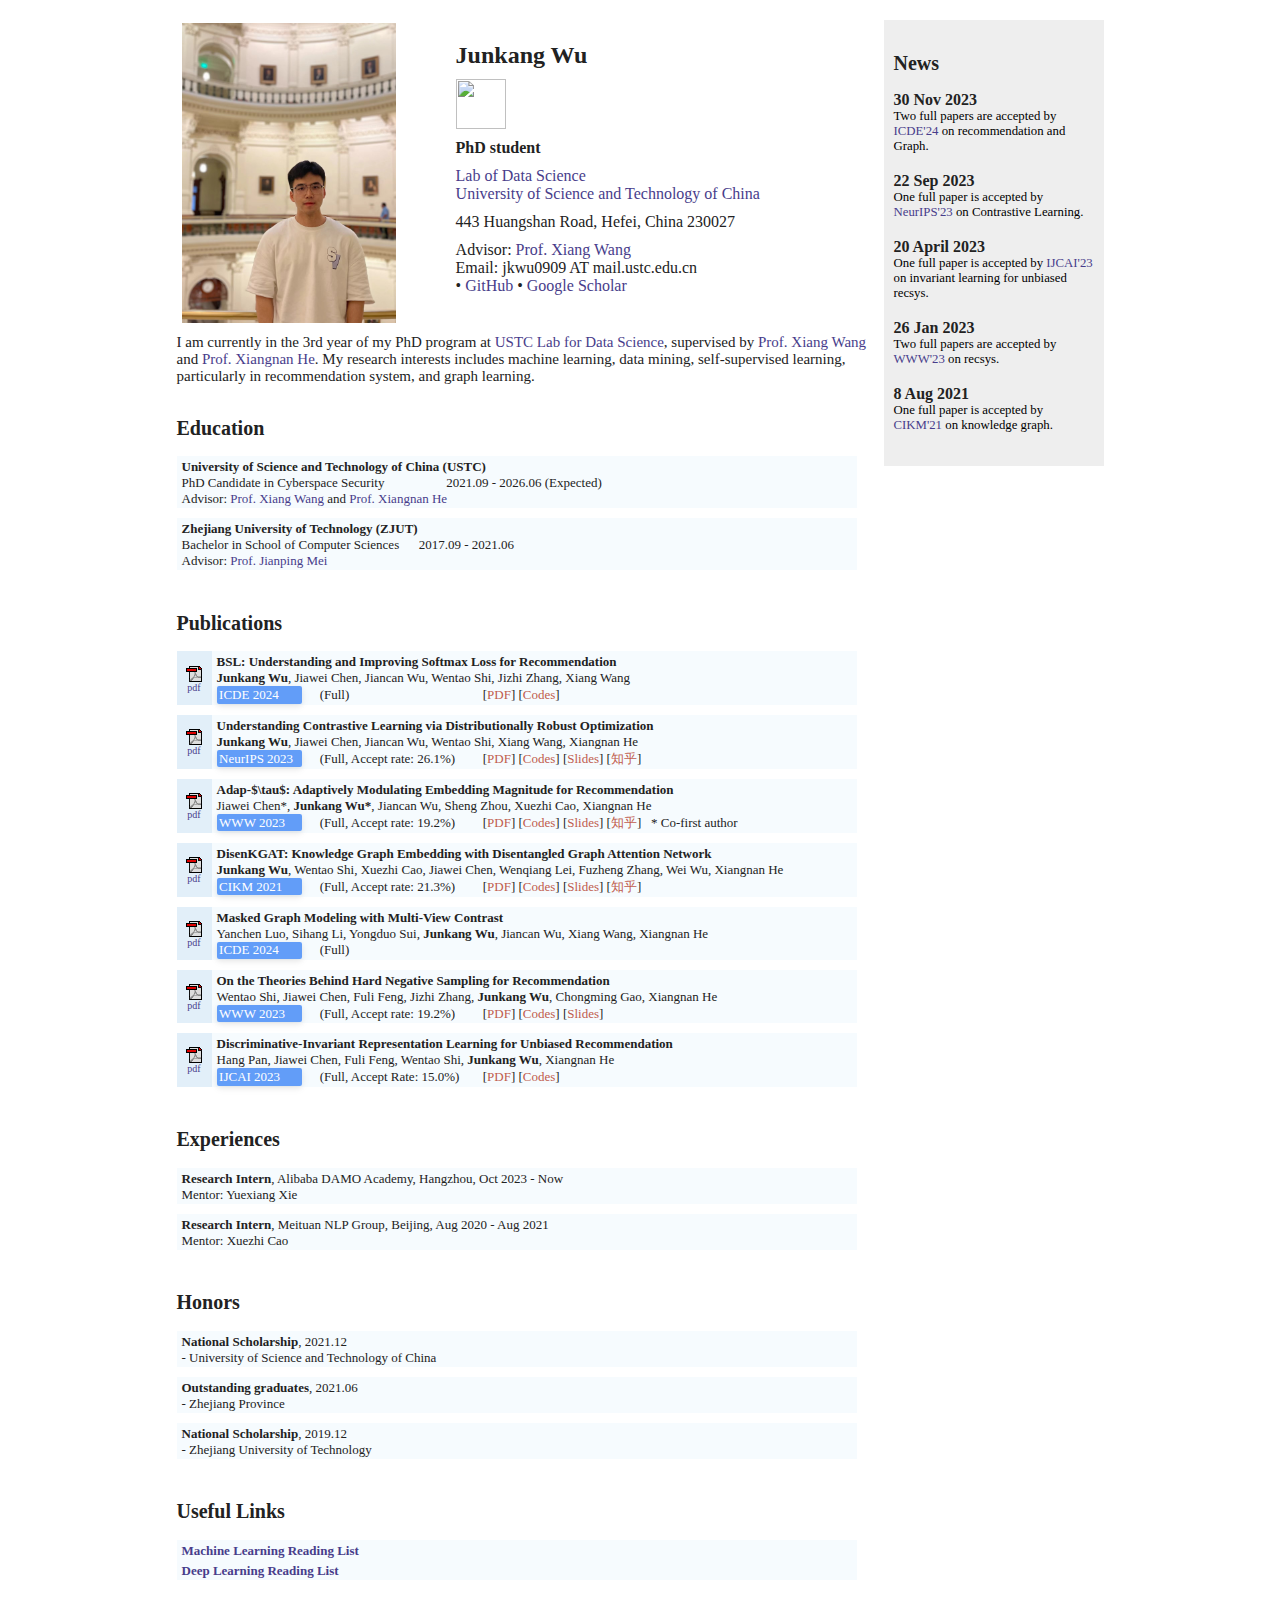
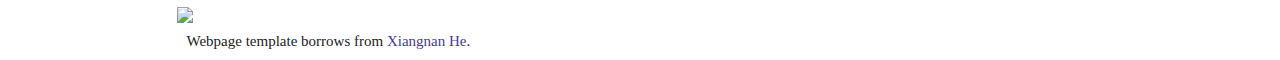
==== index.html @ c2a22653 "update" ====
<!DOCTYPE html PUBLIC>
<html>
  <head><meta http-equiv="Content-Type" content="text/html; charset=UTF-8"><meta content="IE=7.0000" http-equiv="X-UA-Compatible">
    <title>Junkang Wu's Homepage</title>
    <meta name="description" content="Junkang Wu, Graduate student at University of Science and Technology of China. Machine learning, data mining.">
    <meta name="keywords" content="Junkang Wu, Graduate student, USTC, machine learning, data mining, information retrieval, graph.">
    <meta name="google-site-verification" content="TxzBk-MYgzBDEY6CgZpiNXzvI9KUtlapaunnmW_rKrU" />
    <link rel="stylesheet" type="text/css" href="./files/donghd.css">
    <style>@-moz-keyframes nodeInserted{from{opacity:0.99;}to{opacity:1;}}@-webkit-keyframes nodeInserted{from{opacity:0.99;}to{opacity:1;}}@-o-keyframes nodeInserted{from{opacity:0.99;}to{opacity:1;}}@keyframes nodeInserted{from{opacity:0.99;}to{opacity:1;}}embed,object{animation-duration:.001s;-ms-animation-duration:.001s;-moz-animation-duration:.001s;-webkit-animation-duration:.001s;-o-animation-duration:.001s;animation-name:nodeInserted;-ms-animation-name:nodeInserted;-moz-animation-name:nodeInserted;-webkit-animation-name:nodeInserted;-o-animation-name:nodeInserted;}</style>
  </head>
  
  <body>
    <div id="content">

      <div id="news">
        <h2>News</h2><br>
        <font size="3px">
          <b>30 Nov 2023</b><br>
          <span class="easylink">
            Two full papers are accepted by <a href="https://icde2024.github.io/", target="_blank">ICDE'24</a> on recommendation and Graph.
          </span><br><br>

          <b>22 Sep 2023</b><br>
          <span class="easylink">
            One full paper is accepted by <a href="https://nips.cc/Conferences/2023", target="_blank">NeurIPS'23</a> on Contrastive Learning.
          </span><br><br>

          <b>20 April 2023</b><br>
          <span class="easylink">
            One full paper is accepted by <a href="https://ijcai-23.org/", target="_blank">IJCAI'23</a> on invariant learning for unbiased recsys.
          </span><br><br>	

          <b>26 Jan 2023</b><br>
          <span class="easylink">
            Two full papers are accepted by <a href="https://www2023.thewebconf.org/", target="_blank">WWW'23</a> on recsys.
          </span><br><br>	
          
          <b>8 Aug 2021</b><br>
          <span class="easylink">
            One full paper is accepted by <a href="https://www.cikm2021.org/", target="_blank">CIKM'21</a> on knowledge graph.
          </span><br><br>
          

        </font> 
      </div>

      <div id="left">
        <table style="background-color:white;">
          <tbody>
            <tr nosave="">

              <td valign="CENTER">
                <img src="./images/Austin_wjk2.jpg" height="300" align="left">
              </td>

              <td valign="CENTER" width="2%"></td>
              
              <td valign="CENTER" halign="LEFT">
                <font size="+0">
                  <b><font size="+2">Junkang Wu&nbsp;</font></b>
                  <p style="margin-left:0px;"><img src="./images/name_jkwu.png", height="50"></p>
                  <p style="margin-left:0px;"><b>PhD student</b></p>
                  <p style="margin-left:0px;">
                    <a href="http://data-science.ustc.edu.cn/", target="_blank">Lab of Data Science</a><br/>
                    <!-- <a href="https://sist.ustc.edu.cn/", target="_blank">School of Information Science and Technology</a><br/> -->
                    <a href="https://www.ustc.edu.cn/", target="_blank">University of Science and Technology of China</a><br/>
                  </p>
                  <p style="margin-left:0px;">443 Huangshan Road, Hefei, China 230027<br></p>
                  <p style="margin-left:0px;">
                    Advisor: <a href="https://xiangwang1223.github.io/", target="_blank">Prof. Xiang Wang</a><br/>
                    Email:  jkwu0909 AT mail.ustc.edu.cn<br>
                    &bull; <a href="https://github.com/junkangwu">GitHub</a>
                    &bull; <a href="https://scholar.google.com/citations?user=deBwV5oAAAAJ&hl=zh-CN&oi=ao">Google Scholar</a> <br>
                    <!-- &bull; <a href="https://www.zhihu.com/people/wjk666-58">Zhihu</a> <br> -->
                  </p>
                </font>
                <!-- <p><font size="+0"></font></p> -->
              </td>
            </tr>
          </tbody>
        </table>
        
        <div class="box">
          I am currently in the 3rd year of my PhD program at <a href="http://data-science.ustc.edu.cn/" ,="" target="_blank">USTC Lab for Data Science</a>, supervised by <a href="https://xiangwang1223.github.io/", target="_blank">Prof. Xiang Wang</a> and <a href="https://hexiangnan.github.io/" ,="" target="_blank">Prof. Xiangnan He</a>.
          My research interests includes machine learning, data mining, self-supervised learning, particularly in recommendation system, and graph learning.
        </div>

        
        <div id="education">
          <h2 style="CLEAR: both;">Education</h2>
          <table><tbody><tr><td>
            <span class="title">University of Science and Technology of China (USTC)</span> <br>
            PhD Candidate in Cyberspace Security &nbsp;&nbsp;&nbsp;&nbsp;&nbsp;&nbsp;&nbsp;&nbsp;&nbsp;&nbsp;&nbsp;&nbsp;&nbsp;&nbsp;&nbsp;&nbsp;&nbsp;  2021.09 - 2026.06 (Expected)<br>
            Advisor: <a href="https://xiangwang1223.github.io/", target="_blank">Prof. Xiang Wang</a> and <a href="http://staff.ustc.edu.cn/~hexn/", target="_blank">Prof. Xiangnan He</a>   
          </td></tr></tbody></table>
          
          <table><tbody><tr><td>
            <span class="title">Zhejiang University of Technology (ZJUT)</span> <br>
            Bachelor in School of Computer Sciences &nbsp;&nbsp;&nbsp;&nbsp;  2017.09 - 2021.06 <br>
            <!-- Chung-Yao Chao Talent Program in Applied Physics <br> -->
            Advisor: <a href="http://www.homepage.zjut.edu.cn/mjp/", target="_blank">Prof. Jianping Mei</a>
          </td></tr></tbody></table>
        </div>


        <div id="papers">
          <h2>Publications</h2> </br>

          <table><tbody><tr>
            <td class="left"><a href="https://junkangwu.github.io/" target="_blank"><img src="./files/pdf.gif"><br>pdf</a></td>
            <td><span class="title">BSL: Understanding and Improving Softmax Loss for Recommendation</span><br>
            <b>Junkang Wu</b>, Jiawei Chen, Jiancan Wu, Wentao Shi, Jizhi Zhang, Xiang Wang<br>
            <span class="conference">ICDE 2024</span> &nbsp;&nbsp;
            <span class="accept_rate">(Full)</span>
            &nbsp;&nbsp;
            [<a href="https://arxiv.org/pdf/2312.12882.pdf" target="_blank" style="color: #c05b4d; text-decoration: none;">PDF</a>]
            [<a href="https://github.com/junkangwu/BSL" target="_blank" style="color: #c05b4d; text-decoration: none;">Codes</a>]
            <!-- [<a href="./slides/NeurIPS2023_slides.pdf" target="_blank" style="color: #c05b4d; text-decoration: none;">Slides</a>] -->
            <!-- [<a href="https://zhuanlan.zhihu.com/p/670251964" target="_blank" style="color: #c05b4d; text-decoration: none;">知乎</a>] -->
          </td></tr></tbody></table>

          <table><tbody><tr>
            <td class="left"><a href="https://arxiv.org/pdf/2310.11048.pdf" target="_blank"><img src="./files/pdf.gif"><br>pdf</a></td>
            <td><span class="title">Understanding Contrastive Learning via Distributionally Robust Optimization</span><br>
            <b>Junkang Wu</b>, Jiawei Chen, Jiancan Wu, Wentao Shi, Xiang Wang, Xiangnan He<br>
            <span class="conference">NeurIPS 2023</span> &nbsp;&nbsp;
            <span class="accept_rate">(Full, Accept rate: 26.1%)</span>
            &nbsp;&nbsp;
            [<a href="https://arxiv.org/pdf/2310.11048.pdf" target="_blank" style="color: #c05b4d; text-decoration: none;">PDF</a>]
            [<a href="https://github.com/junkangwu/ADNCE" target="_blank" style="color: #c05b4d; text-decoration: none;">Codes</a>]
            [<a href="./slides/NeurIPS2023_slides.pdf" target="_blank" style="color: #c05b4d; text-decoration: none;">Slides</a>]
            [<a href="https://zhuanlan.zhihu.com/p/670251964" target="_blank" style="color: #c05b4d; text-decoration: none;">知乎</a>]
          </td></tr></tbody></table>

          <table><tbody><tr>
            <td class="left"><a href="https://arxiv.org/pdf/2302.04775.pdf" target="_blank"><img src="./files/pdf.gif"><br>pdf</a></td>
            <td><span class="title">Adap-$\tau$: Adaptively Modulating Embedding Magnitude for Recommendation</span><br>
            Jiawei Chen*, <b>Junkang Wu*</b>, Jiancan Wu, Sheng Zhou, Xuezhi Cao, Xiangnan He<br>
            <span class="conference">WWW 2023</span> &nbsp;&nbsp;
            <span class="accept_rate">(Full, Accept rate: 19.2%)</span> 
            &nbsp;&nbsp; 
            [<a href="https://arxiv.org/pdf/2302.04775.pdf" target="_blank" style="color: #c05b4d; text-decoration: none;">PDF</a>]
            [<a href="https://github.com/junkangwu/Adap_tau" target="_blank" style="color: #c05b4d; text-decoration: none;">Codes</a>]
            [<a href="./slides/WWW2023-Adap_tau.pdf" target="_blank" style="color: #c05b4d; text-decoration: none;">Slides</a>]
            [<a href="https://zhuanlan.zhihu.com/p/617523582" target="_blank" style="color: #c05b4d; text-decoration: none;">知乎</a>]
            &nbsp;&nbsp;* Co-first author
          </td></tr></tbody></table>

          <table><tbody><tr>
            <td class="left"><a href="https://arxiv.org/pdf/2108.09628.pdf" target="_blank"><img src="./files/pdf.gif"><br>pdf</a></td>
            <td><span class="title">DisenKGAT: Knowledge Graph Embedding with Disentangled Graph Attention Network</span><br>
            <b>Junkang Wu</b>, Wentao Shi, Xuezhi Cao, Jiawei Chen, Wenqiang Lei, Fuzheng Zhang, Wei Wu, Xiangnan He<br>
            <span class="conference">CIKM 2021</span> &nbsp;&nbsp; 
            <span class="accept_rate">(Full, Accept rate: 21.3%)</span> 
            &nbsp;&nbsp;
            [<a href="https://arxiv.org/pdf/2108.09628.pdf" target="_blank" style="color: #c05b4d; text-decoration: none;">PDF</a>]
            [<a href="https://github.com/junkangwu/DisenKGAT" target="_blank" style="color: #c05b4d; text-decoration: none;">Codes</a>]
            [<a href="./slides/cikm21-DisenKGAT-slides.pdf" target="_blank" style="color: #c05b4d; text-decoration: none;">Slides</a>]
            [<a href="https://zhuanlan.zhihu.com/p/428055321" target="_blank" style="color: #c05b4d; text-decoration: none;">知乎</a>]
          </td></tr></tbody></table>

          <table><tbody><tr>
            <td class="left"><a href="https://junkangwu.github.io/" target="_blank"><img src="./files/pdf.gif"><br>pdf</a></td>
            <td><span class="title">Masked Graph Modeling with Multi-View Contrast</span><br>
            Yanchen Luo, Sihang Li, Yongduo Sui, <b>Junkang Wu</b>, Jiancan Wu, Xiang Wang, Xiangnan He<br>
            <span class="conference">ICDE 2024</span> &nbsp;&nbsp;
            <span class="accept_rate">(Full)</span>
            &nbsp;&nbsp;
            <!-- [<a href="https://arxiv.org/pdf/2310.11048.pdf" target="_blank" style="color: #c05b4d; text-decoration: none;">PDF</a>]
            [<a href="https://github.com/junkangwu/ADNCE" target="_blank" style="color: #c05b4d; text-decoration: none;">Codes</a>]
            [<a href="./slides/NeurIPS2023_slides.pdf" target="_blank" style="color: #c05b4d; text-decoration: none;">Slides</a>]
            [<a href="https://zhuanlan.zhihu.com/p/670251964" target="_blank" style="color: #c05b4d; text-decoration: none;">知乎</a>] -->
          </td></tr></tbody></table>

          <table><tbody><tr>
            <td class="left"><a href="https://arxiv.org/pdf/2302.03472.pdf" target="_blank"><img src="./files/pdf.gif"><br>pdf</a></td>
            <td><span class="title">On the Theories Behind Hard Negative Sampling for Recommendation</span><br>
            Wentao Shi, Jiawei Chen, Fuli Feng, Jizhi Zhang, <b>Junkang Wu</b>, Chongming Gao, Xiangnan He<br>
            <span class="conference">WWW 2023</span> &nbsp;&nbsp;
            <span class="accept_rate">(Full, Accept rate: 19.2%)</span> 
            &nbsp;&nbsp;
            [<a href="https://arxiv.org/pdf/2302.03472.pdf" target="_blank" style="color: #c05b4d; text-decoration: none;">PDF</a>]
            [<a href="https://github.com/swt-user/WWW_2023_code" target="_blank" style="color: #c05b4d; text-decoration: none;">Codes</a>]
            [<a href="./slides/slides_WWW_2023.pdf" target="_blank" style="color: #c05b4d; text-decoration: none;">Slides</a>]
            <!-- [<a href="https://zhuanlan.zhihu.com/p/428055321" target="_blank" style="color: #c05b4d; text-decoration: none;">知乎</a>] -->
          </td></tr></tbody></table>

          <table><tbody><tr>
            <td class="left"><a href="https://www.ijcai.org/proceedings/2023/0252.pdf" target="_blank"><img src="./files/pdf.gif"><br>pdf</a></td>
            <td><span class="title">Discriminative-Invariant Representation Learning for Unbiased Recommendation</span><br>
            Hang Pan, Jiawei Chen, Fuli Feng, Wentao Shi, <b>Junkang Wu</b>,  Xiangnan He<br>
            <span class="conference">IJCAI 2023</span> &nbsp;&nbsp; 
            <span class="accept_rate">(Full, Accept Rate: 15.0%)</span> 
            &nbsp;&nbsp;
            [<a href="https://www.ijcai.org/proceedings/2023/0252.pdf" target="_blank" style="color: #c05b4d; text-decoration: none;">PDF</a>]
            <!-- [<a href="./slides/cikm21-DisenKGAT-slides.pdf" target="_blank"style="color: #c05b4d; text-decoration: none;">Slides</a>] -->
            [<a href="https://github.com/HungPaan/DIRL" target="_blank" style="color: #c05b4d; text-decoration: none;">Codes</a>]
            <!-- [<a href="https://zhuanlan.zhihu.com/p/428055321" target="_blank" style="color: #c05b4d; text-decoration: none;">知乎</a>] -->
          </td></tr></tbody></table>
  

        </div>

        <div id="Experiences">
          <h2 style="CLEAR: both;">Experiences</h2>
          <table>
            <tbody><tr>
              <td> <span class="title">Research Intern</span>, Alibaba DAMO Academy, Hangzhou, Oct 2023 - Now   <br>
                Mentor: Yuexiang Xie</a><br>
              </td></tr></tbody>
          </table>
          <table>
            <tbody><tr>
              <td> <span class="title">Research Intern</span>, Meituan NLP Group, Beijing, Aug 2020 - Aug 2021   <br>
                Mentor: Xuezhi Cao</a><br>
              </td></tr></tbody>
          </table>
          
        </div>

        
        <div id="Honors">
          <h2 style="CLEAR: both;">Honors</h2>
          <table><tbody><tr><td>
            <span class="title">National Scholarship</span>, 2021.12 <br>
            - University of Science and Technology of China
          </td></tr></tbody></table>

          <table><tbody><tr><td>
            <span class="title">Outstanding graduates</span>, 2021.06 <br>
            - Zhejiang Province
          </td></tr></tbody></table>
          
          <table><tbody><tr><td>
            <span class="title">National Scholarship</span>, 2019.12 <br>
            - Zhejiang University of Technology
          </td></tr></tbody></table>

        </div>

        <div id='link'>
          <h2 style="CLEAR: both;">Useful Links</h2>
          <table><tbody>
            <tr><td> 
              <span class="title"><a href="https://docs.google.com/document/d/1IXF3h0RU5zz4ukmTrVKVotPQypChscNGf5k6E25HGvA" target="_blank">Machine Learning Reading List</a></span> 
            </td></tr>    
            <tr><td> 
              <span class="title"><a href="https://github.com/robertsdionne/neural-network-papers" target="_blank">Deep Learning Reading List</a></span> 
            </td></tr>    
          </tbody></table>
        </div>
        

        <br>
        <a href='https://clustrmaps.com/site/1btrh'  title='Visit tracker'><img src='//clustrmaps.com/map_v2.png?cl=ffffff&w=300&t=tt&d=49kUFwbK2rIYsXgUUJGoX3whGA-jzeKbpM_lHbStvU8&co=2d78ad&ct=ffffff'/></a>
        <!-- <a href='https://clustrmaps.com/site/1btrm'  title='Visit tracker'><img src='//clustrmaps.com/map_v2.png?cl=ffffff&w=a&t=t&d=bttgBAtWeLBGwVDpJiz4Pap6VSIVEspppPQjcSB3pPg'/></a> -->
        <!-- <div id="clustrmaps-widget"></div> <a href="https://clustrmaps.com/site/1brkt" title="Visit tracker"><img src="///clustrmaps.com/map_v2.png?cl=ffffff&w=a&t=tt&d=JeBmcNOTuR55sBY144D89se9IuivFpu_dOBZ0FZguXA"></a> -->
        <p>Webpage template borrows from <a href="http://staff.ustc.edu.cn/~hexn/">Xiangnan He</a>.</p>

      </div>
    </div>

  </body>
  </html>
---- files/donghd.css ----
HTML {
	FONT-SIZE: 100%; BACKGROUND: #fff; -MS-TEXT-SIZE-ADJUST: 100%; -webkit-text-size-adjust: 100%
}
BODY {
	FONT-SIZE: 15px; FONT-FAMILY: Georgia; COLOR: #222; MARGIN: 0px
}
#header {
	BACKGROUND: #0a2245; MARGIN: 0px auto;
}
#footer {
	BACKGROUND: #0a2245; MARGIN: 0px auto; HEIGHT: 100px; VERTICAL-ALIGN: bottom
}
#content {
	BACKGROUND: #white; PADDING-BOTTOM: 50px; PADDING-TOP: 20px; PADDING-LEFT: 50px; MARGIN: 0px auto; PADDING-RIGHT: 50px; WIDTH: 927px
}
H1 {
	FONT-SIZE: 30px; MARGIN: 0px; DISPLAY: inline
}
H2 {
	FONT-SIZE: 20px; PADDING-TOP: 15px; display:inline-block;   
}
H3 {
	DISPLAY: bold
}
P {
	MARGIN: 10px 40px 10px 10px
}
TABLE {
	MARGIN-BOTTOM: 10px; FONT-SIZE: 13px; BORDER-COLLAPSE: collapse; TEXT-ALIGN: left; WIDTH: 680px; BACKGROUND-COLOR: #f6fbfe
}
.title {
	FONT-WEIGHT: bold
}
TABLE A {
	COLOR: black; TEXT-DECORATION: none
}
.easylink {
	COLOR: black; TEXT-DECORATION: none
}
TD {
	PADDING-BOTTOM: 1px; PADDING-TOP: 3px; PADDING-LEFT: 5px; PADDING-RIGHT: 5px
}
.left {
	FONT-SIZE: 10px; TEXT-ALIGN: center; WIDTH: 25px; BACKGROUND-COLOR: #e2eff9
}

a:link {
color:#483D8B;
text-decoration:none;
}
a:visited {
color:#483D8B;
text-decoration:none;
}
a:hover {
color:#000000;
text-decoration:none;
}
a:active {
color:#FFFFFF;
text-decoration:none;
}

IMG {
	BORDER-LEFT-WIDTH: 0px; BORDER-RIGHT-WIDTH: 0px; VERTICAL-ALIGN: middle; BORDER-BOTTOM-WIDTH: 0px; -MS-INTERPOLATION-MODE: bicubic; BORDER-TOP-WIDTH: 0px
}
#profile {
	FLOAT: left; CLEAR: both
}
#intro {
	FLOAT: left; CLEAR: both
}
#papers {
	FLOAT: left; CLEAR: both
}
#left {
	FLOAT: left; WIDTH: 705px
}
#right {
	FLOAT: right; MARGIN: 16px -5px 0px 6px
}
.thumbnail {
	BORDER-TOP: #ddd 1px solid; BORDER-RIGHT: #ddd 1px solid; BORDER-BOTTOM: #ddd 1px solid; PADDING-BOTTOM: 4px; PADDING-TOP: 4px; PADDING-LEFT: 4px; BORDER-LEFT: #ddd 1px solid; DISPLAY: block; LINE-HEIGHT: 1; PADDING-RIGHT: 4px; -webkit-border-radius: 4px; -moz-border-radius: 4px; border-radius: 4px; -webkit-box-shadow: 0 1px 1px rgba(0,0,0,0.075); -moz-box-shadow: 0 1px 1px rgba(0,0,0,0.075); box-shadow: 0 1px 1px rgba(0,0,0,0.075)
}
A.thumbnail:hover {
	BORDER-TOP-COLOR: #0088cc; BORDER-BOTTOM-COLOR: #0088cc; BORDER-RIGHT-COLOR: #0088cc; BORDER-LEFT-COLOR: #0088cc; -webkit-box-shadow: 0 1px 4px rgba(0,105,214,0.25); -moz-box-shadow: 0 1px 4px rgba(0,105,214,0.25); box-shadow: 0 1px 4px rgba(0,105,214,0.25)
}
.thumbnail > IMG {
	MARGIN-LEFT: auto; DISPLAY: block; MARGIN-RIGHT: auto
}
#news {
	FONT-SIZE: 13pt; BACKGROUND: #eee; FLOAT: right; PADDING-BOTTOM: 15px; PADDING-TOP: 0px; PADDING-LEFT: 10px; PADDING-RIGHT: 10px; MARGIN-TOP: 0px; WIDTH: 200px
}
#news .easylink {
	FONT-SIZE: 0.8em; FONT-WEIGHT: normal
}
.inbox {
	PADDING-BOTTOM: 7px; MARGIN-TOP: 5px
}
.conference {
	color: #fff;
	background-color: rgba(48, 125, 246, 0.75);
	border-radius: 0.125rem;
	box-shadow: 0 2px 5px 0 rgba(0, 0, 0, 0.06), 0 2px 10px 0 rgba(0, 0, 0, 0.06);
	padding: 0.05em 0.2em;
	margin-right: 5px;
	min-width: 80px;  /* 你可以根据需要调整这个值 */
    display: inline-block;  /* 添加这行代码以使 min-width 生效 */
}
.a_link {
    color: #c05b4d;
    text-decoration: none;
}
.accept_rate {
	min-width: 150px;  /* 你可以根据需要调整这个值 */
    display: inline-block;  /* 添加这行代码以使 min-width 生效 */
}
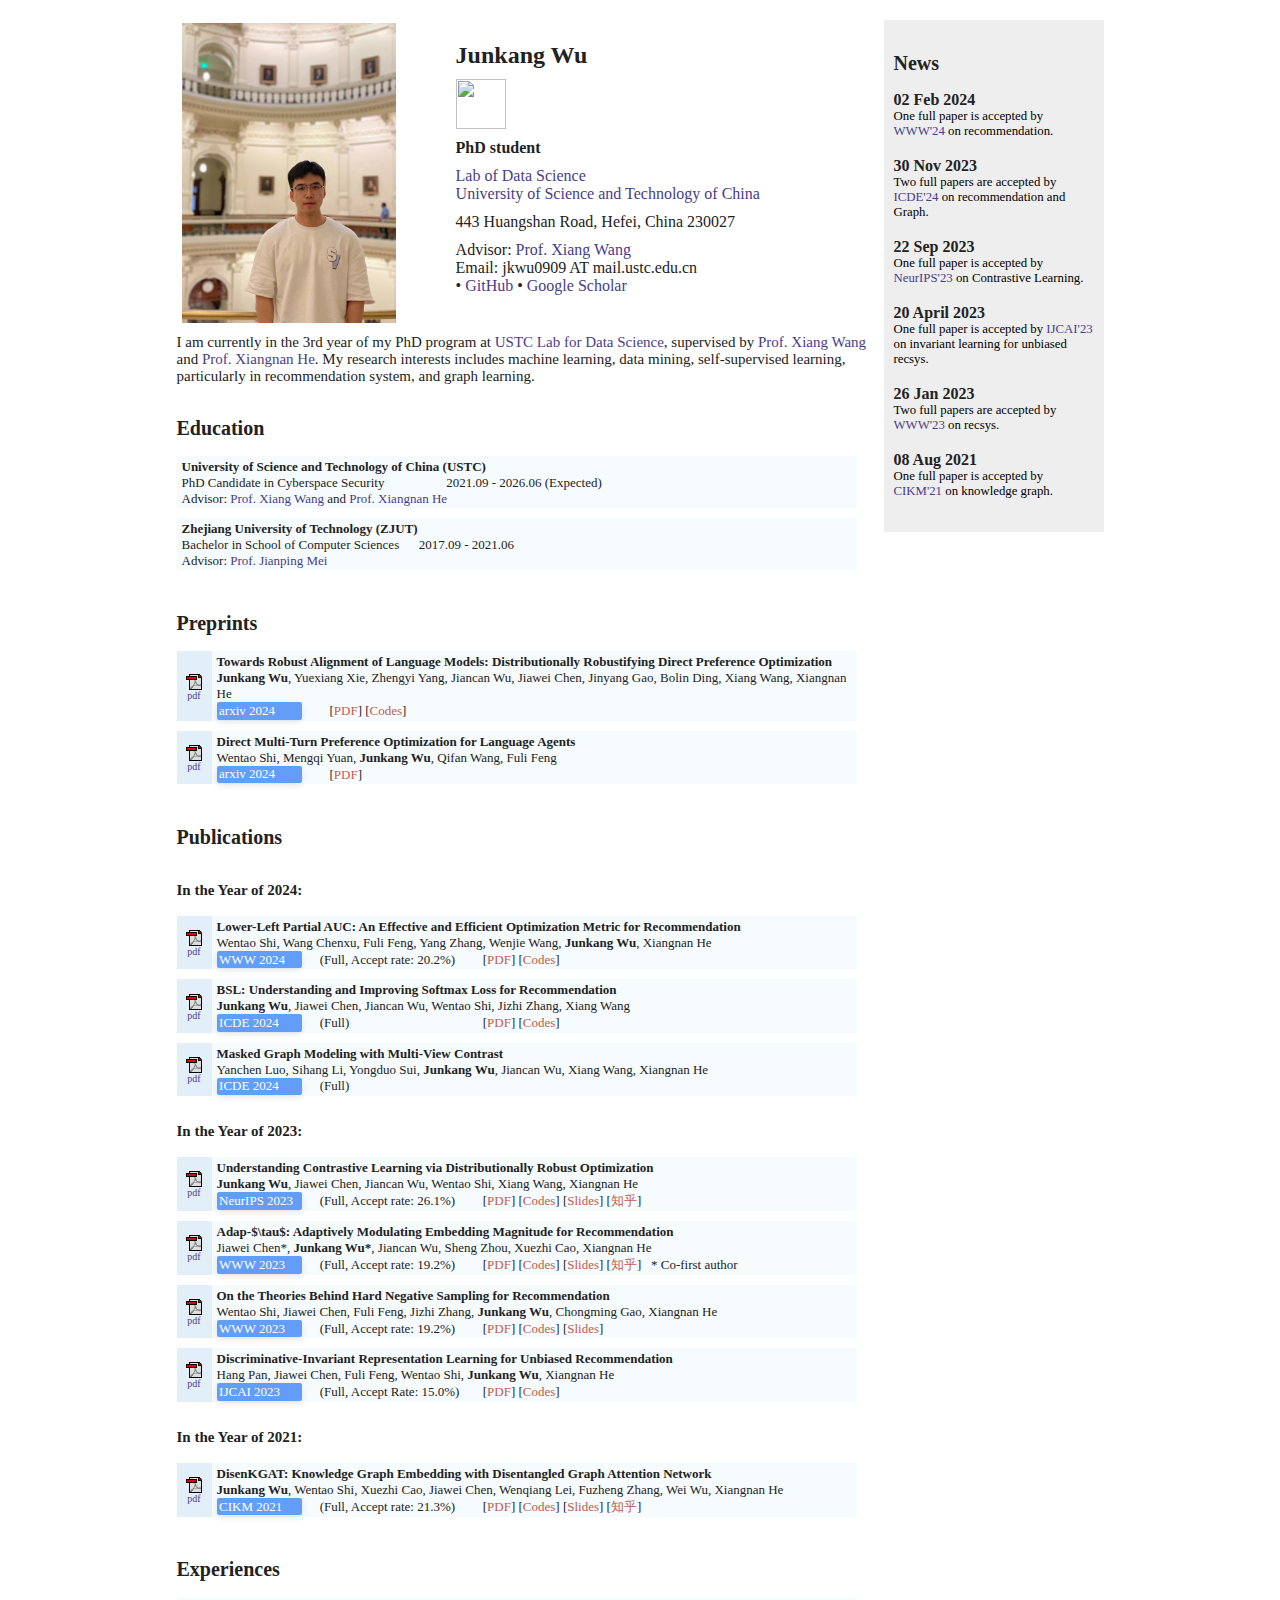
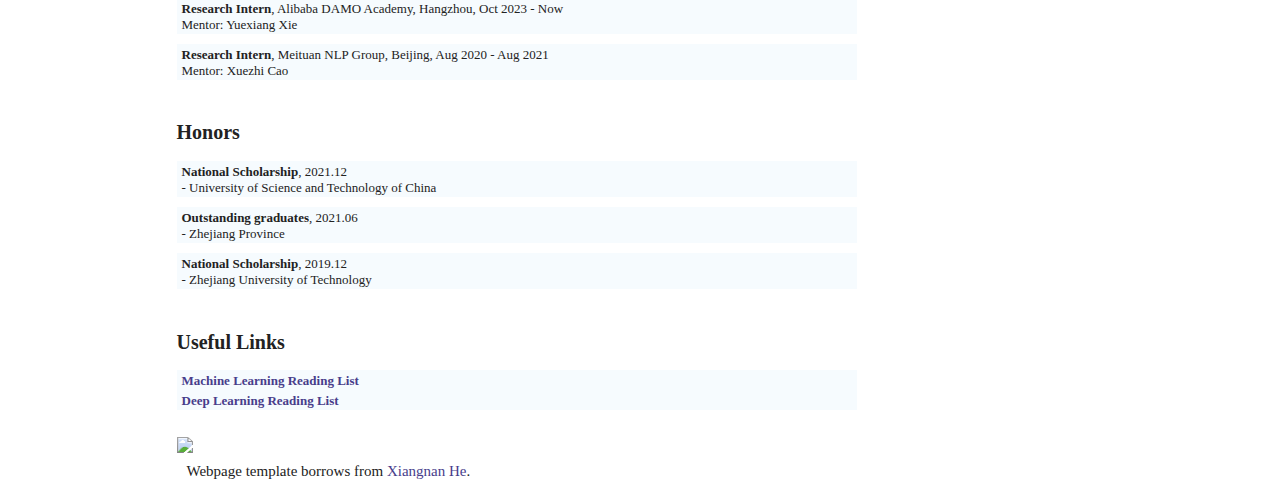
==== commit 1971c008: "add" ====
--- a/index.html
+++ b/index.html
@@ -15,6 +15,11 @@
       <div id="news">
         <h2>News</h2><br>
         <font size="3px">
+          <b>02 Feb 2024</b><br>
+          <span class="easylink">
+            One full paper is accepted by <a href="https://www2024.thewebconf.org/", target="_blank">WWW'24</a> on recommendation.
+          </span><br><br>
+
           <b>30 Nov 2023</b><br>
           <span class="easylink">
             Two full papers are accepted by <a href="https://icde2024.github.io/", target="_blank">ICDE'24</a> on recommendation and Graph.
@@ -35,7 +40,7 @@
             Two full papers are accepted by <a href="https://www2023.thewebconf.org/", target="_blank">WWW'23</a> on recsys.
           </span><br><br>	
           
-          <b>8 Aug 2021</b><br>
+          <b>08 Aug 2021</b><br>
           <span class="easylink">
             One full paper is accepted by <a href="https://www.cikm2021.org/", target="_blank">CIKM'21</a> on knowledge graph.
           </span><br><br>
@@ -104,10 +109,54 @@
 
 
         <div id="papers">
+          <h2>Preprints</h2> </br>
+
+          <table><tbody><tr>
+            <td class="left"><a href="https://arxiv.org/pdf/2407.07880" target="_blank"><img src="./files/pdf.gif"><br>pdf</a></td>
+            <td><span class="title">Towards Robust Alignment of Language Models: Distributionally Robustifying Direct Preference Optimization</span><br>
+            <b>Junkang Wu</b>, Yuexiang Xie, Zhengyi Yang, Jiancan Wu, Jiawei Chen, Jinyang Gao, Bolin Ding, Xiang Wang, Xiangnan He<br>
+            <span class="conference">arxiv 2024</span> &nbsp;&nbsp;
+            <!-- <span class="accept_rate">(Full)</span> -->
+            &nbsp;&nbsp;
+            [<a href="https://arxiv.org/pdf/2407.07880" target="_blank" style="color: #c05b4d; text-decoration: none;">PDF</a>]
+            [<a href="https://github.com/junkangwu/Dr_DPO" target="_blank" style="color: #c05b4d; text-decoration: none;">Codes</a>]
+            <!-- [<a href="./slides/NeurIPS2023_slides.pdf" target="_blank" style="color: #c05b4d; text-decoration: none;">Slides</a>] -->
+            <!-- [<a href="https://zhuanlan.zhihu.com/p/670251964" target="_blank" style="color: #c05b4d; text-decoration: none;">知乎</a>] -->
+          </td></tr></tbody></table>
+
+          <table><tbody><tr>
+            <td class="left"><a href="https://arxiv.org/pdf/2406.14868" target="_blank"><img src="./files/pdf.gif"><br>pdf</a></td>
+            <td><span class="title">Direct Multi-Turn Preference Optimization for Language Agents</span><br>
+              Wentao Shi, Mengqi Yuan, <b>Junkang Wu</b>, Qifan Wang, Fuli Feng<br>
+            <span class="conference">arxiv 2024</span> &nbsp;&nbsp;
+            &nbsp;&nbsp;
+            [<a href="https://arxiv.org/pdf/2406.14868" target="_blank" style="color: #c05b4d; text-decoration: none;">PDF</a>]
+            <!-- [<a href="https://github.com/junkangwu/Dr_DPO" target="_blank" style="color: #c05b4d; text-decoration: none;">Codes</a>] -->
+            <!-- [<a href="./slides/NeurIPS2023_slides.pdf" target="_blank" style="color: #c05b4d; text-decoration: none;">Slides</a>] -->
+            <!-- [<a href="https://zhuanlan.zhihu.com/p/670251964" target="_blank" style="color: #c05b4d; text-decoration: none;">知乎</a>] -->
+          </td></tr></tbody></table>
+
+
           <h2>Publications</h2> </br>
-
-          <table><tbody><tr>
-            <td class="left"><a href="https://junkangwu.github.io/" target="_blank"><img src="./files/pdf.gif"><br>pdf</a></td>
+          </br>
+          
+          <b> In the Year of 2024: </b> </br></br>
+
+          <table><tbody><tr>
+            <td class="left"><a href="https://arxiv.org/pdf/2403.00844.pdf" target="_blank"><img src="./files/pdf.gif"><br>pdf</a></td>
+            <td><span class="title">Lower-Left Partial AUC: An Effective and Efficient Optimization Metric for Recommendation</span><br>
+            Wentao Shi, Wang Chenxu, Fuli Feng, Yang Zhang, Wenjie Wang, <b>Junkang Wu</b>, Xiangnan He<br>
+            <span class="conference">WWW 2024</span> &nbsp;&nbsp;
+            <span class="accept_rate">(Full, Accept rate: 20.2%)</span>
+            &nbsp;&nbsp;
+            [<a href="https://arxiv.org/pdf/2403.00844.pdf" target="_blank" style="color: #c05b4d; text-decoration: none;">PDF</a>]
+            [<a href="https://github.com/swt-user/LLPAUC" target="_blank" style="color: #c05b4d; text-decoration: none;">Codes</a>]
+            <!-- [<a href="./slides/NeurIPS2023_slides.pdf" target="_blank" style="color: #c05b4d; text-decoration: none;">Slides</a>] -->
+            <!-- [<a href="https://zhuanlan.zhihu.com/p/670251964" target="_blank" style="color: #c05b4d; text-decoration: none;">知乎</a>] -->
+          </td></tr></tbody></table>
+
+          <table><tbody><tr>
+            <td class="left"><a href="https://arxiv.org/pdf/2312.12882.pdf" target="_blank"><img src="./files/pdf.gif"><br>pdf</a></td>
             <td><span class="title">BSL: Understanding and Improving Softmax Loss for Recommendation</span><br>
             <b>Junkang Wu</b>, Jiawei Chen, Jiancan Wu, Wentao Shi, Jizhi Zhang, Xiang Wang<br>
             <span class="conference">ICDE 2024</span> &nbsp;&nbsp;
@@ -118,6 +167,22 @@
             <!-- [<a href="./slides/NeurIPS2023_slides.pdf" target="_blank" style="color: #c05b4d; text-decoration: none;">Slides</a>] -->
             <!-- [<a href="https://zhuanlan.zhihu.com/p/670251964" target="_blank" style="color: #c05b4d; text-decoration: none;">知乎</a>] -->
           </td></tr></tbody></table>
+
+          <table><tbody><tr>
+            <td class="left"><a href="https://junkangwu.github.io/" target="_blank"><img src="./files/pdf.gif"><br>pdf</a></td>
+            <td><span class="title">Masked Graph Modeling with Multi-View Contrast</span><br>
+            Yanchen Luo, Sihang Li, Yongduo Sui, <b>Junkang Wu</b>, Jiancan Wu, Xiang Wang, Xiangnan He<br>
+            <span class="conference">ICDE 2024</span> &nbsp;&nbsp;
+            <span class="accept_rate">(Full)</span>
+            &nbsp;&nbsp;
+            <!-- [<a href="https://arxiv.org/pdf/2310.11048.pdf" target="_blank" style="color: #c05b4d; text-decoration: none;">PDF</a>]
+            [<a href="https://github.com/junkangwu/ADNCE" target="_blank" style="color: #c05b4d; text-decoration: none;">Codes</a>]
+            [<a href="./slides/NeurIPS2023_slides.pdf" target="_blank" style="color: #c05b4d; text-decoration: none;">Slides</a>]
+            [<a href="https://zhuanlan.zhihu.com/p/670251964" target="_blank" style="color: #c05b4d; text-decoration: none;">知乎</a>] -->
+          </td></tr></tbody></table>
+          </br>
+          
+          <b> In the Year of 2023: </b> </br></br>
 
           <table><tbody><tr>
             <td class="left"><a href="https://arxiv.org/pdf/2310.11048.pdf" target="_blank"><img src="./files/pdf.gif"><br>pdf</a></td>
@@ -147,6 +212,35 @@
           </td></tr></tbody></table>
 
           <table><tbody><tr>
+            <td class="left"><a href="https://arxiv.org/pdf/2302.03472.pdf" target="_blank"><img src="./files/pdf.gif"><br>pdf</a></td>
+            <td><span class="title">On the Theories Behind Hard Negative Sampling for Recommendation</span><br>
+            Wentao Shi, Jiawei Chen, Fuli Feng, Jizhi Zhang, <b>Junkang Wu</b>, Chongming Gao, Xiangnan He<br>
+            <span class="conference">WWW 2023</span> &nbsp;&nbsp;
+            <span class="accept_rate">(Full, Accept rate: 19.2%)</span> 
+            &nbsp;&nbsp;
+            [<a href="https://arxiv.org/pdf/2302.03472.pdf" target="_blank" style="color: #c05b4d; text-decoration: none;">PDF</a>]
+            [<a href="https://github.com/swt-user/WWW_2023_code" target="_blank" style="color: #c05b4d; text-decoration: none;">Codes</a>]
+            [<a href="./slides/slides_WWW_2023.pdf" target="_blank" style="color: #c05b4d; text-decoration: none;">Slides</a>]
+            <!-- [<a href="https://zhuanlan.zhihu.com/p/428055321" target="_blank" style="color: #c05b4d; text-decoration: none;">知乎</a>] -->
+          </td></tr></tbody></table>
+
+          <table><tbody><tr>
+            <td class="left"><a href="https://www.ijcai.org/proceedings/2023/0252.pdf" target="_blank"><img src="./files/pdf.gif"><br>pdf</a></td>
+            <td><span class="title">Discriminative-Invariant Representation Learning for Unbiased Recommendation</span><br>
+            Hang Pan, Jiawei Chen, Fuli Feng, Wentao Shi, <b>Junkang Wu</b>,  Xiangnan He<br>
+            <span class="conference">IJCAI 2023</span> &nbsp;&nbsp; 
+            <span class="accept_rate">(Full, Accept Rate: 15.0%)</span> 
+            &nbsp;&nbsp;
+            [<a href="https://www.ijcai.org/proceedings/2023/0252.pdf" target="_blank" style="color: #c05b4d; text-decoration: none;">PDF</a>]
+            <!-- [<a href="./slides/cikm21-DisenKGAT-slides.pdf" target="_blank"style="color: #c05b4d; text-decoration: none;">Slides</a>] -->
+            [<a href="https://github.com/HungPaan/DIRL" target="_blank" style="color: #c05b4d; text-decoration: none;">Codes</a>]
+            <!-- [<a href="https://zhuanlan.zhihu.com/p/428055321" target="_blank" style="color: #c05b4d; text-decoration: none;">知乎</a>] -->
+          </td></tr></tbody></table>
+          </br>
+          
+          <b> In the Year of 2021: </b> </br></br>
+
+          <table><tbody><tr>
             <td class="left"><a href="https://arxiv.org/pdf/2108.09628.pdf" target="_blank"><img src="./files/pdf.gif"><br>pdf</a></td>
             <td><span class="title">DisenKGAT: Knowledge Graph Embedding with Disentangled Graph Attention Network</span><br>
             <b>Junkang Wu</b>, Wentao Shi, Xuezhi Cao, Jiawei Chen, Wenqiang Lei, Fuzheng Zhang, Wei Wu, Xiangnan He<br>
@@ -157,45 +251,6 @@
             [<a href="https://github.com/junkangwu/DisenKGAT" target="_blank" style="color: #c05b4d; text-decoration: none;">Codes</a>]
             [<a href="./slides/cikm21-DisenKGAT-slides.pdf" target="_blank" style="color: #c05b4d; text-decoration: none;">Slides</a>]
             [<a href="https://zhuanlan.zhihu.com/p/428055321" target="_blank" style="color: #c05b4d; text-decoration: none;">知乎</a>]
-          </td></tr></tbody></table>
-
-          <table><tbody><tr>
-            <td class="left"><a href="https://junkangwu.github.io/" target="_blank"><img src="./files/pdf.gif"><br>pdf</a></td>
-            <td><span class="title">Masked Graph Modeling with Multi-View Contrast</span><br>
-            Yanchen Luo, Sihang Li, Yongduo Sui, <b>Junkang Wu</b>, Jiancan Wu, Xiang Wang, Xiangnan He<br>
-            <span class="conference">ICDE 2024</span> &nbsp;&nbsp;
-            <span class="accept_rate">(Full)</span>
-            &nbsp;&nbsp;
-            <!-- [<a href="https://arxiv.org/pdf/2310.11048.pdf" target="_blank" style="color: #c05b4d; text-decoration: none;">PDF</a>]
-            [<a href="https://github.com/junkangwu/ADNCE" target="_blank" style="color: #c05b4d; text-decoration: none;">Codes</a>]
-            [<a href="./slides/NeurIPS2023_slides.pdf" target="_blank" style="color: #c05b4d; text-decoration: none;">Slides</a>]
-            [<a href="https://zhuanlan.zhihu.com/p/670251964" target="_blank" style="color: #c05b4d; text-decoration: none;">知乎</a>] -->
-          </td></tr></tbody></table>
-
-          <table><tbody><tr>
-            <td class="left"><a href="https://arxiv.org/pdf/2302.03472.pdf" target="_blank"><img src="./files/pdf.gif"><br>pdf</a></td>
-            <td><span class="title">On the Theories Behind Hard Negative Sampling for Recommendation</span><br>
-            Wentao Shi, Jiawei Chen, Fuli Feng, Jizhi Zhang, <b>Junkang Wu</b>, Chongming Gao, Xiangnan He<br>
-            <span class="conference">WWW 2023</span> &nbsp;&nbsp;
-            <span class="accept_rate">(Full, Accept rate: 19.2%)</span> 
-            &nbsp;&nbsp;
-            [<a href="https://arxiv.org/pdf/2302.03472.pdf" target="_blank" style="color: #c05b4d; text-decoration: none;">PDF</a>]
-            [<a href="https://github.com/swt-user/WWW_2023_code" target="_blank" style="color: #c05b4d; text-decoration: none;">Codes</a>]
-            [<a href="./slides/slides_WWW_2023.pdf" target="_blank" style="color: #c05b4d; text-decoration: none;">Slides</a>]
-            <!-- [<a href="https://zhuanlan.zhihu.com/p/428055321" target="_blank" style="color: #c05b4d; text-decoration: none;">知乎</a>] -->
-          </td></tr></tbody></table>
-
-          <table><tbody><tr>
-            <td class="left"><a href="https://www.ijcai.org/proceedings/2023/0252.pdf" target="_blank"><img src="./files/pdf.gif"><br>pdf</a></td>
-            <td><span class="title">Discriminative-Invariant Representation Learning for Unbiased Recommendation</span><br>
-            Hang Pan, Jiawei Chen, Fuli Feng, Wentao Shi, <b>Junkang Wu</b>,  Xiangnan He<br>
-            <span class="conference">IJCAI 2023</span> &nbsp;&nbsp; 
-            <span class="accept_rate">(Full, Accept Rate: 15.0%)</span> 
-            &nbsp;&nbsp;
-            [<a href="https://www.ijcai.org/proceedings/2023/0252.pdf" target="_blank" style="color: #c05b4d; text-decoration: none;">PDF</a>]
-            <!-- [<a href="./slides/cikm21-DisenKGAT-slides.pdf" target="_blank"style="color: #c05b4d; text-decoration: none;">Slides</a>] -->
-            [<a href="https://github.com/HungPaan/DIRL" target="_blank" style="color: #c05b4d; text-decoration: none;">Codes</a>]
-            <!-- [<a href="https://zhuanlan.zhihu.com/p/428055321" target="_blank" style="color: #c05b4d; text-decoration: none;">知乎</a>] -->
           </td></tr></tbody></table>
   
 
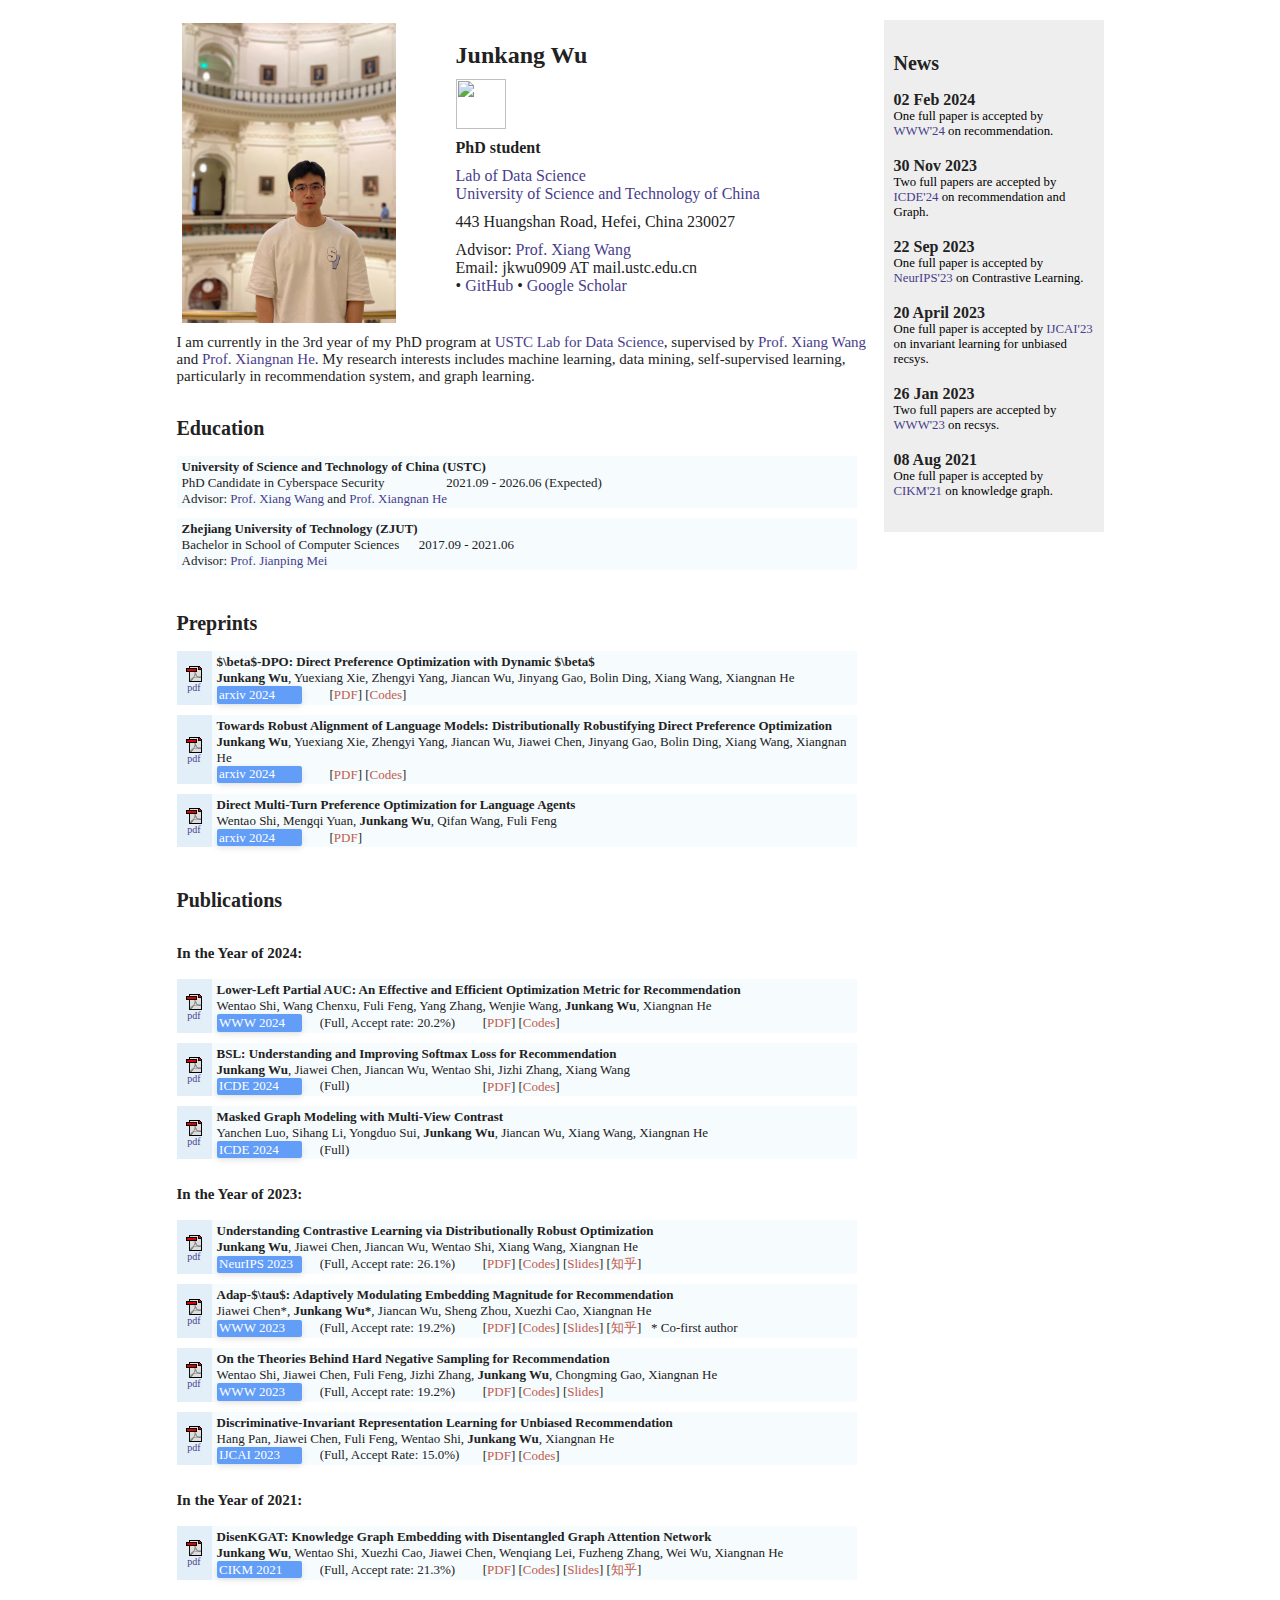
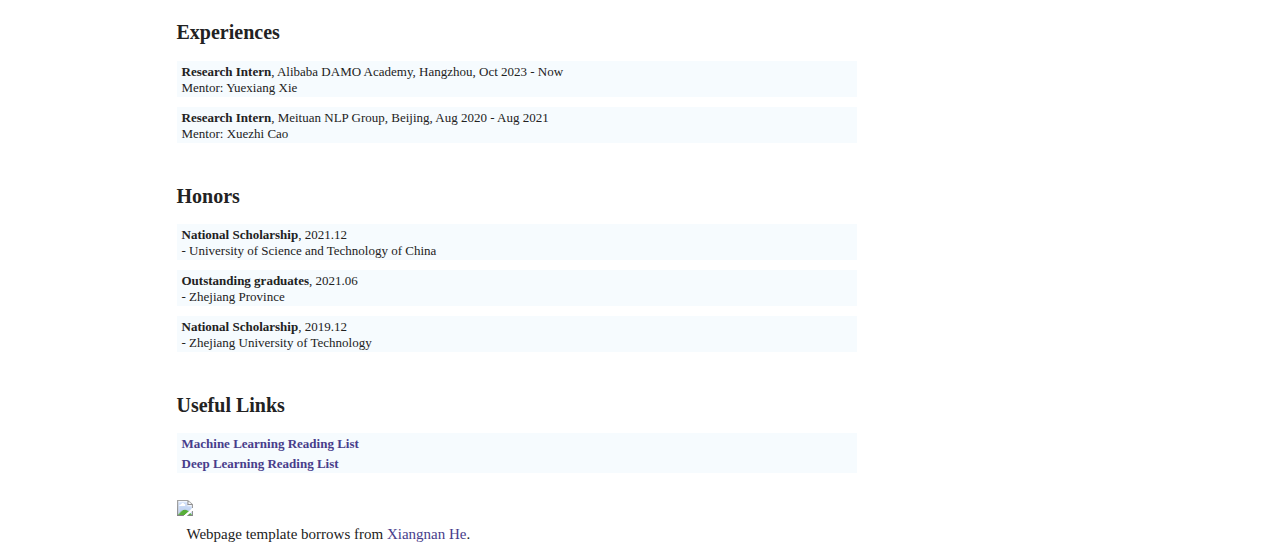
==== commit dbd4338d: "add" ====
--- a/index.html
+++ b/index.html
@@ -112,6 +112,19 @@
           <h2>Preprints</h2> </br>
 
           <table><tbody><tr>
+            <td class="left"><a href="https://arxiv.org/pdf/2407.08639" target="_blank"><img src="./files/pdf.gif"><br>pdf</a></td>
+            <td><span class="title">$\beta$-DPO: Direct Preference Optimization with Dynamic $\beta$</span><br>
+            <b>Junkang Wu</b>, Yuexiang Xie, Zhengyi Yang, Jiancan Wu, Jinyang Gao, Bolin Ding, Xiang Wang, Xiangnan He<br>
+            <span class="conference">arxiv 2024</span> &nbsp;&nbsp;
+            <!-- <span class="accept_rate">(Full)</span> -->
+            &nbsp;&nbsp;
+            [<a href="https://arxiv.org/pdf/2407.08639" target="_blank" style="color: #c05b4d; text-decoration: none;">PDF</a>]
+            [<a href="https://github.com/junkangwu/beta-DPO" target="_blank" style="color: #c05b4d; text-decoration: none;">Codes</a>]
+            <!-- [<a href="./slides/NeurIPS2023_slides.pdf" target="_blank" style="color: #c05b4d; text-decoration: none;">Slides</a>] -->
+            <!-- [<a href="https://zhuanlan.zhihu.com/p/670251964" target="_blank" style="color: #c05b4d; text-decoration: none;">知乎</a>] -->
+          </td></tr></tbody></table>
+
+          <table><tbody><tr>
             <td class="left"><a href="https://arxiv.org/pdf/2407.07880" target="_blank"><img src="./files/pdf.gif"><br>pdf</a></td>
             <td><span class="title">Towards Robust Alignment of Language Models: Distributionally Robustifying Direct Preference Optimization</span><br>
             <b>Junkang Wu</b>, Yuexiang Xie, Zhengyi Yang, Jiancan Wu, Jiawei Chen, Jinyang Gao, Bolin Ding, Xiang Wang, Xiangnan He<br>
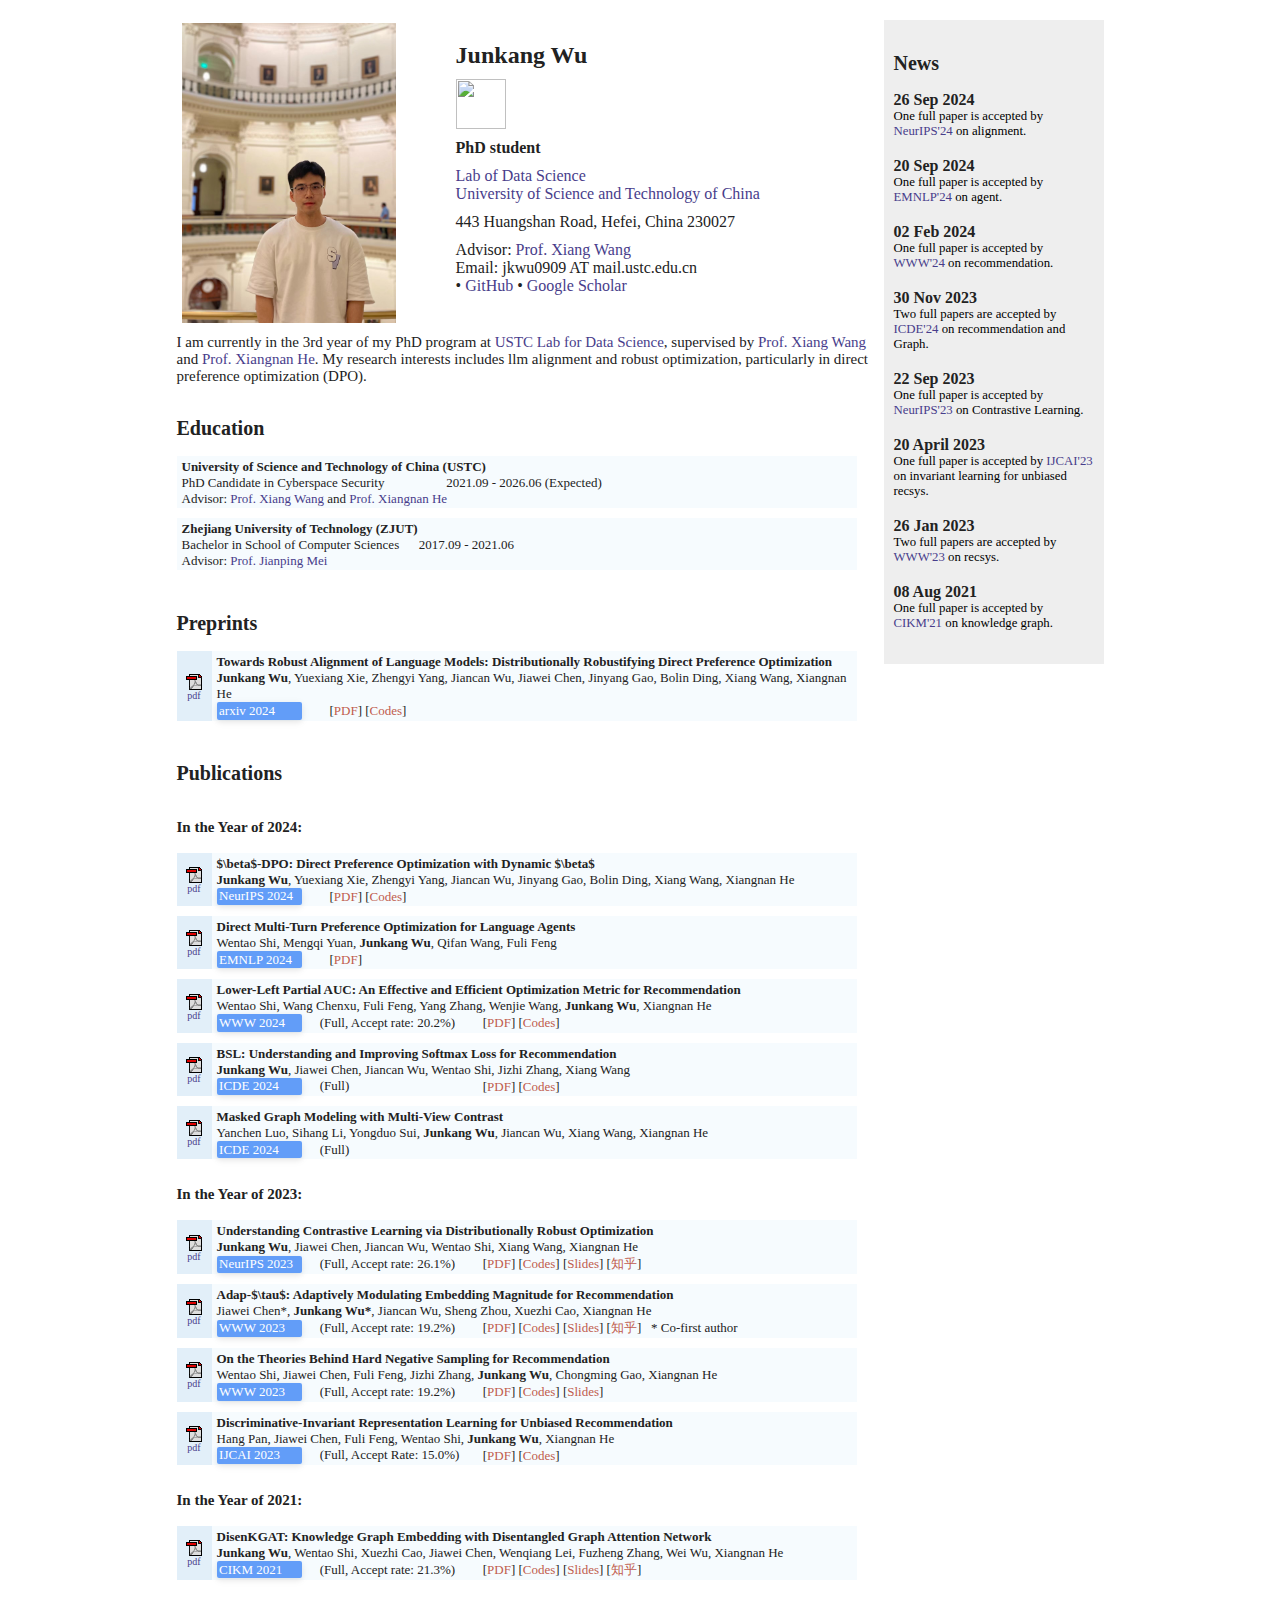
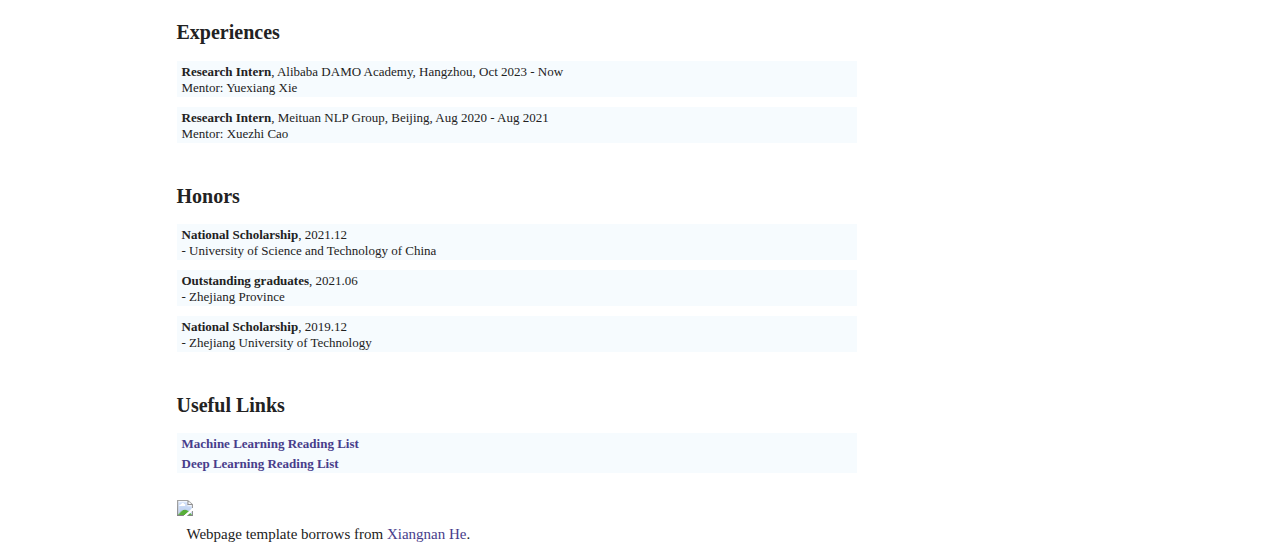
==== commit ffebf2d3: "update" ====
--- a/index.html
+++ b/index.html
@@ -15,6 +15,16 @@
       <div id="news">
         <h2>News</h2><br>
         <font size="3px">
+          <b>26 Sep 2024</b><br>
+          <span class="easylink">
+            One full paper is accepted by <a href="https://neurips.cc/", target="_blank">NeurIPS'24</a> on alignment.
+          </span><br><br>
+
+          <b>20 Sep 2024</b><br>
+          <span class="easylink">
+            One full paper is accepted by <a href="https://2024.emnlp.org/", target="_blank">EMNLP'24</a> on agent.
+          </span><br><br>
+
           <b>02 Feb 2024</b><br>
           <span class="easylink">
             One full paper is accepted by <a href="https://www2024.thewebconf.org/", target="_blank">WWW'24</a> on recommendation.
@@ -87,7 +97,7 @@
         
         <div class="box">
           I am currently in the 3rd year of my PhD program at <a href="http://data-science.ustc.edu.cn/" ,="" target="_blank">USTC Lab for Data Science</a>, supervised by <a href="https://xiangwang1223.github.io/", target="_blank">Prof. Xiang Wang</a> and <a href="https://hexiangnan.github.io/" ,="" target="_blank">Prof. Xiangnan He</a>.
-          My research interests includes machine learning, data mining, self-supervised learning, particularly in recommendation system, and graph learning.
+          My research interests includes llm alignment and robust optimization, particularly in direct preference optimization (DPO).
         </div>
 
         
@@ -111,18 +121,7 @@
         <div id="papers">
           <h2>Preprints</h2> </br>
 
-          <table><tbody><tr>
-            <td class="left"><a href="https://arxiv.org/pdf/2407.08639" target="_blank"><img src="./files/pdf.gif"><br>pdf</a></td>
-            <td><span class="title">$\beta$-DPO: Direct Preference Optimization with Dynamic $\beta$</span><br>
-            <b>Junkang Wu</b>, Yuexiang Xie, Zhengyi Yang, Jiancan Wu, Jinyang Gao, Bolin Ding, Xiang Wang, Xiangnan He<br>
-            <span class="conference">arxiv 2024</span> &nbsp;&nbsp;
-            <!-- <span class="accept_rate">(Full)</span> -->
-            &nbsp;&nbsp;
-            [<a href="https://arxiv.org/pdf/2407.08639" target="_blank" style="color: #c05b4d; text-decoration: none;">PDF</a>]
-            [<a href="https://github.com/junkangwu/beta-DPO" target="_blank" style="color: #c05b4d; text-decoration: none;">Codes</a>]
-            <!-- [<a href="./slides/NeurIPS2023_slides.pdf" target="_blank" style="color: #c05b4d; text-decoration: none;">Slides</a>] -->
-            <!-- [<a href="https://zhuanlan.zhihu.com/p/670251964" target="_blank" style="color: #c05b4d; text-decoration: none;">知乎</a>] -->
-          </td></tr></tbody></table>
+
 
           <table><tbody><tr>
             <td class="left"><a href="https://arxiv.org/pdf/2407.07880" target="_blank"><img src="./files/pdf.gif"><br>pdf</a></td>
@@ -137,23 +136,36 @@
             <!-- [<a href="https://zhuanlan.zhihu.com/p/670251964" target="_blank" style="color: #c05b4d; text-decoration: none;">知乎</a>] -->
           </td></tr></tbody></table>
 
+
+          <h2>Publications</h2> </br>
+          </br>
+          
+          <b> In the Year of 2024: </b> </br></br>
+
+          <table><tbody><tr>
+            <td class="left"><a href="https://arxiv.org/pdf/2407.08639" target="_blank"><img src="./files/pdf.gif"><br>pdf</a></td>
+            <td><span class="title">$\beta$-DPO: Direct Preference Optimization with Dynamic $\beta$</span><br>
+            <b>Junkang Wu</b>, Yuexiang Xie, Zhengyi Yang, Jiancan Wu, Jinyang Gao, Bolin Ding, Xiang Wang, Xiangnan He<br>
+            <span class="conference">NeurIPS 2024</span> &nbsp;&nbsp;
+            <!-- <span class="accept_rate">(Full)</span> -->
+            &nbsp;&nbsp;
+            [<a href="https://arxiv.org/pdf/2407.08639" target="_blank" style="color: #c05b4d; text-decoration: none;">PDF</a>]
+            [<a href="https://github.com/junkangwu/beta-DPO" target="_blank" style="color: #c05b4d; text-decoration: none;">Codes</a>]
+            <!-- [<a href="./slides/NeurIPS2023_slides.pdf" target="_blank" style="color: #c05b4d; text-decoration: none;">Slides</a>] -->
+            <!-- [<a href="https://zhuanlan.zhihu.com/p/670251964" target="_blank" style="color: #c05b4d; text-decoration: none;">知乎</a>] -->
+          </td></tr></tbody></table>
+
           <table><tbody><tr>
             <td class="left"><a href="https://arxiv.org/pdf/2406.14868" target="_blank"><img src="./files/pdf.gif"><br>pdf</a></td>
             <td><span class="title">Direct Multi-Turn Preference Optimization for Language Agents</span><br>
               Wentao Shi, Mengqi Yuan, <b>Junkang Wu</b>, Qifan Wang, Fuli Feng<br>
-            <span class="conference">arxiv 2024</span> &nbsp;&nbsp;
+            <span class="conference">EMNLP 2024</span> &nbsp;&nbsp;
             &nbsp;&nbsp;
             [<a href="https://arxiv.org/pdf/2406.14868" target="_blank" style="color: #c05b4d; text-decoration: none;">PDF</a>]
             <!-- [<a href="https://github.com/junkangwu/Dr_DPO" target="_blank" style="color: #c05b4d; text-decoration: none;">Codes</a>] -->
             <!-- [<a href="./slides/NeurIPS2023_slides.pdf" target="_blank" style="color: #c05b4d; text-decoration: none;">Slides</a>] -->
             <!-- [<a href="https://zhuanlan.zhihu.com/p/670251964" target="_blank" style="color: #c05b4d; text-decoration: none;">知乎</a>] -->
           </td></tr></tbody></table>
-
-
-          <h2>Publications</h2> </br>
-          </br>
-          
-          <b> In the Year of 2024: </b> </br></br>
 
           <table><tbody><tr>
             <td class="left"><a href="https://arxiv.org/pdf/2403.00844.pdf" target="_blank"><img src="./files/pdf.gif"><br>pdf</a></td>
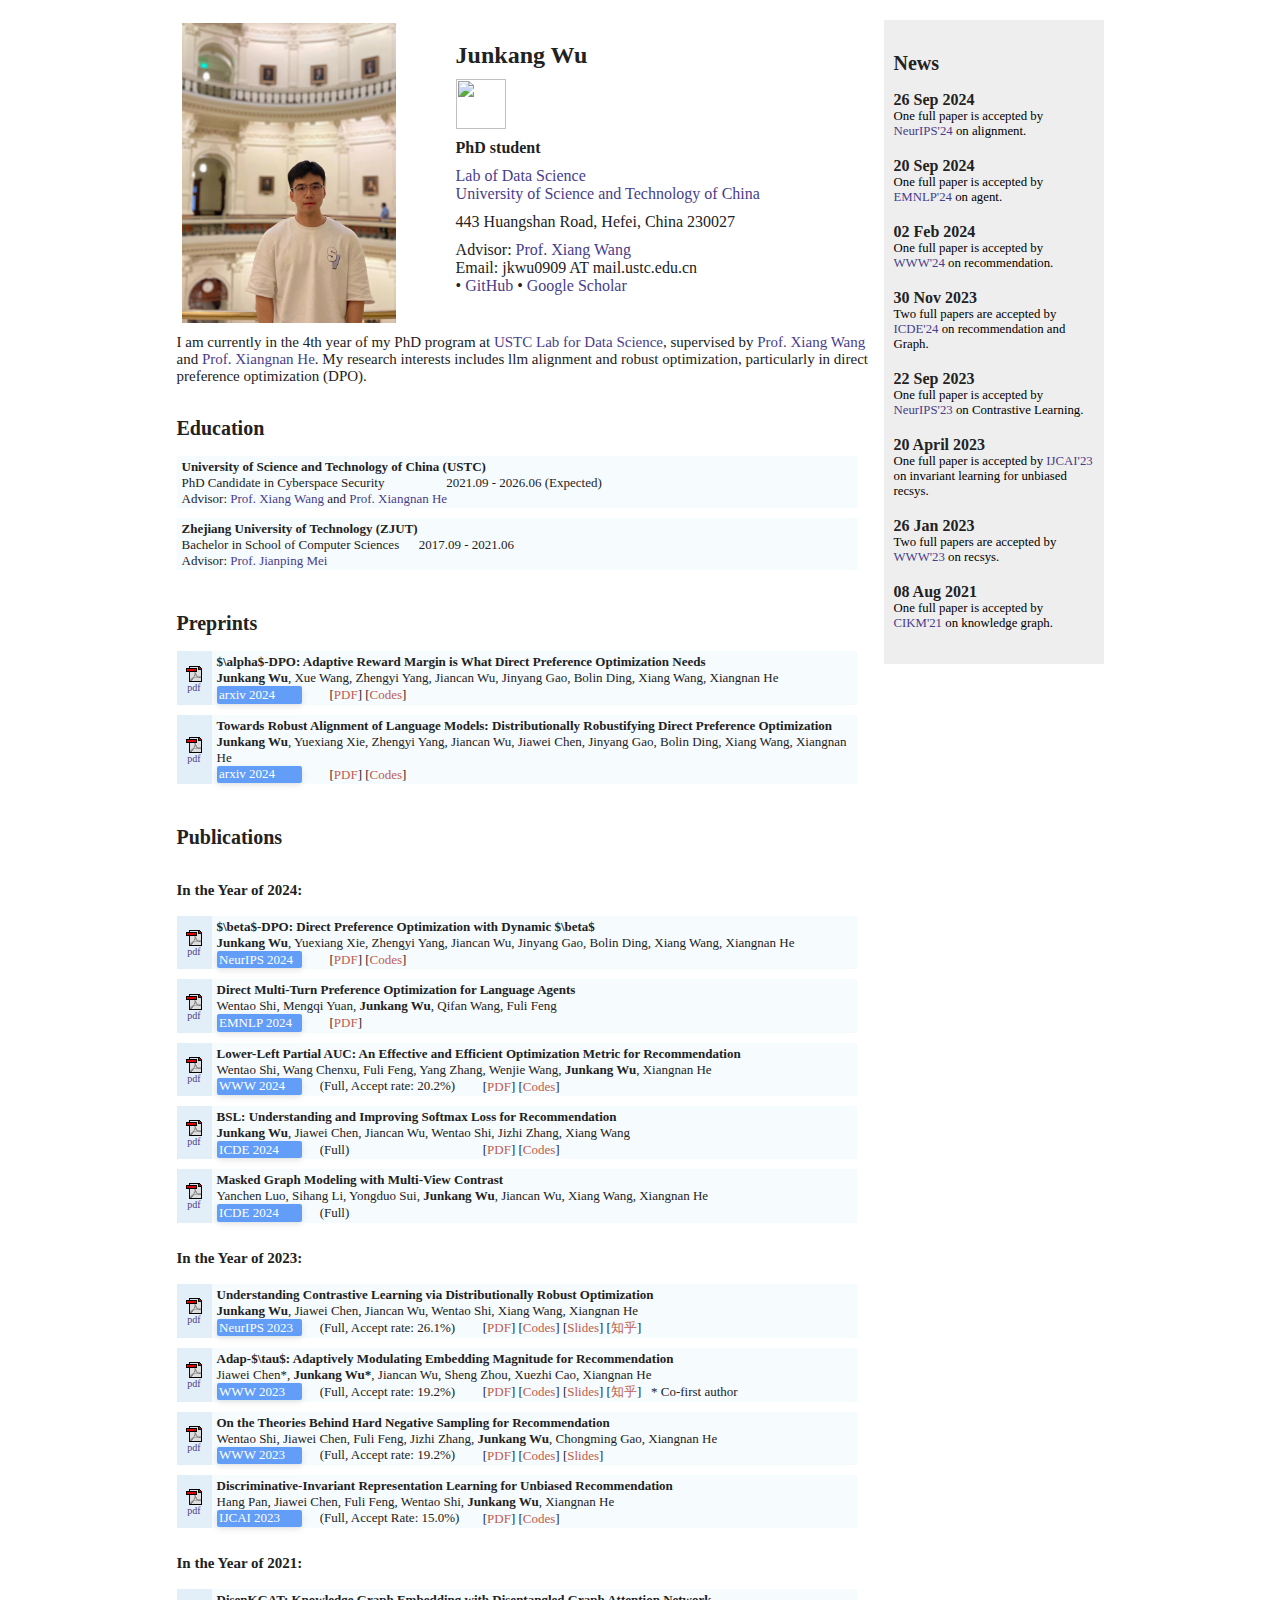
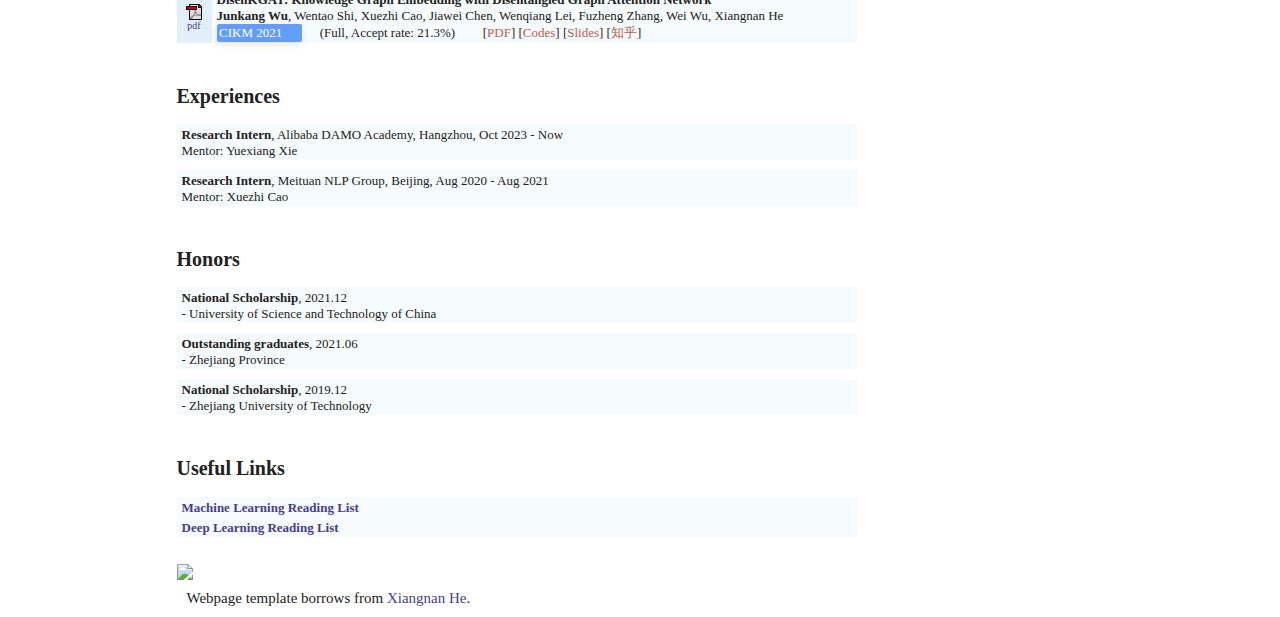
==== commit 5e0e79b7: "update alpha-dpo" ====
--- a/index.html
+++ b/index.html
@@ -96,7 +96,7 @@
         </table>
         
         <div class="box">
-          I am currently in the 3rd year of my PhD program at <a href="http://data-science.ustc.edu.cn/" ,="" target="_blank">USTC Lab for Data Science</a>, supervised by <a href="https://xiangwang1223.github.io/", target="_blank">Prof. Xiang Wang</a> and <a href="https://hexiangnan.github.io/" ,="" target="_blank">Prof. Xiangnan He</a>.
+          I am currently in the 4th year of my PhD program at <a href="http://data-science.ustc.edu.cn/" ,="" target="_blank">USTC Lab for Data Science</a>, supervised by <a href="https://xiangwang1223.github.io/", target="_blank">Prof. Xiang Wang</a> and <a href="https://hexiangnan.github.io/" ,="" target="_blank">Prof. Xiangnan He</a>.
           My research interests includes llm alignment and robust optimization, particularly in direct preference optimization (DPO).
         </div>
 
@@ -121,6 +121,20 @@
         <div id="papers">
           <h2>Preprints</h2> </br>
 
+
+
+          <table><tbody><tr>
+            <td class="left"><a href="https://arxiv.org/abs/2410.10148" target="_blank"><img src="./files/pdf.gif"><br>pdf</a></td>
+            <td><span class="title">$\alpha$-DPO: Adaptive Reward Margin is What Direct Preference Optimization Needs</span><br>
+            <b>Junkang Wu</b>, Xue Wang, Zhengyi Yang, Jiancan Wu, Jinyang Gao, Bolin Ding, Xiang Wang, Xiangnan He<br>
+            <span class="conference">arxiv 2024</span> &nbsp;&nbsp;
+            <!-- <span class="accept_rate">(Full)</span> -->
+            &nbsp;&nbsp;
+            [<a href="https://arxiv.org/abs/2410.10148" target="_blank" style="color: #c05b4d; text-decoration: none;">PDF</a>]
+            [<a href="https://github.com/junkangwu/alpha-DPO" target="_blank" style="color: #c05b4d; text-decoration: none;">Codes</a>]
+            <!-- [<a href="./slides/NeurIPS2023_slides.pdf" target="_blank" style="color: #c05b4d; text-decoration: none;">Slides</a>] -->
+            <!-- [<a href="https://zhuanlan.zhihu.com/p/670251964" target="_blank" style="color: #c05b4d; text-decoration: none;">知乎</a>] -->
+          </td></tr></tbody></table>
 
 
           <table><tbody><tr>
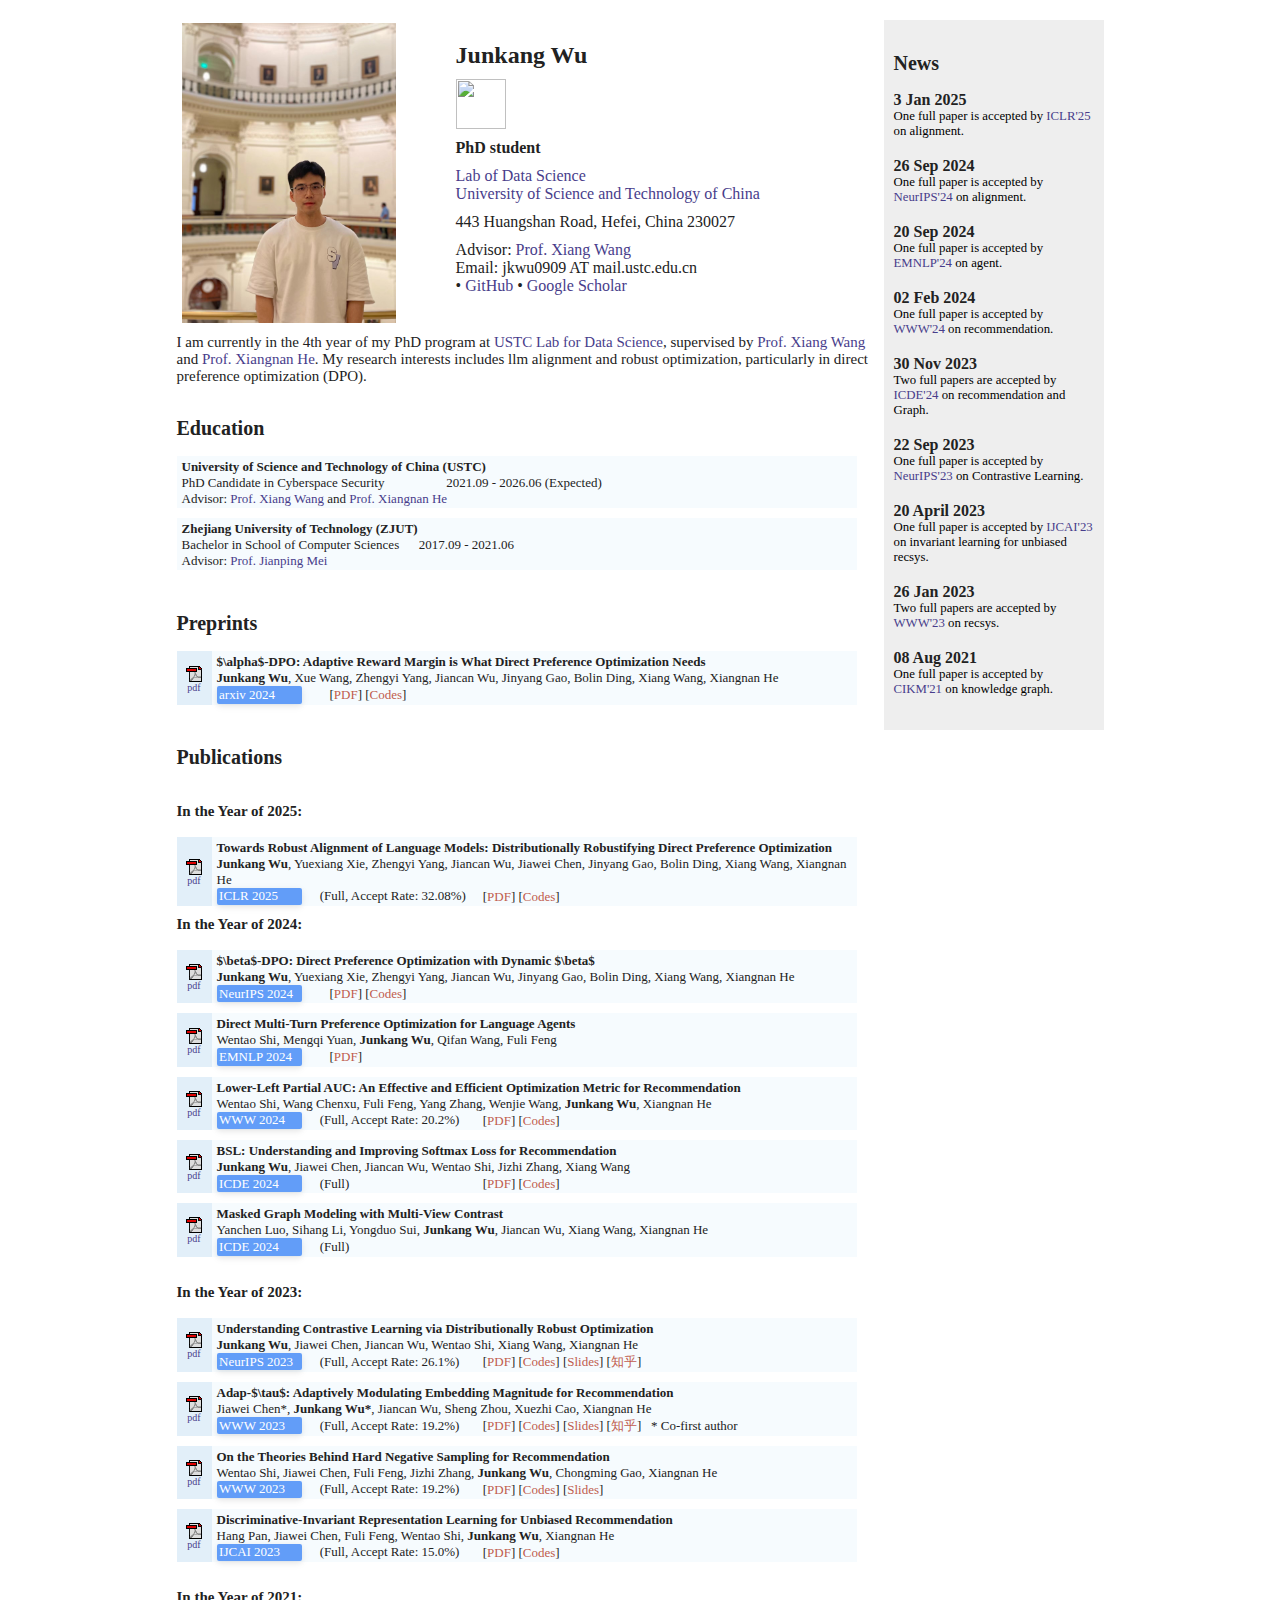
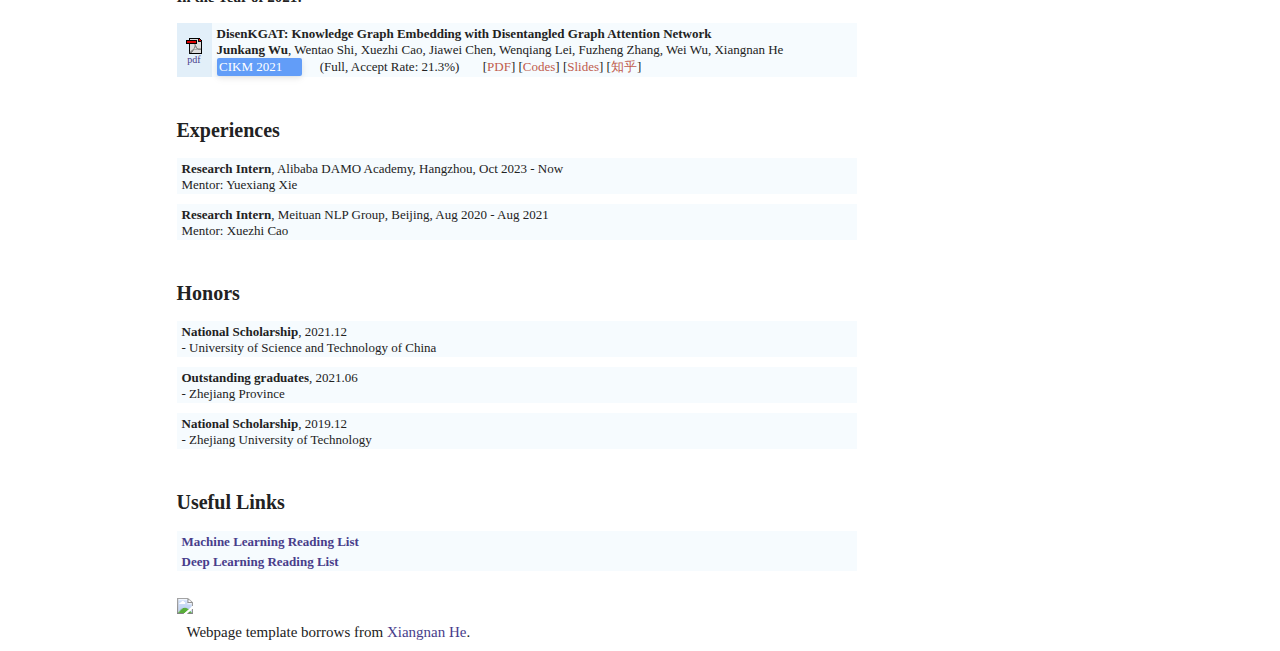
==== commit 6efffa4f: "iclr" ====
--- a/index.html
+++ b/index.html
@@ -15,6 +15,11 @@
       <div id="news">
         <h2>News</h2><br>
         <font size="3px">
+          <b>3 Jan 2025</b><br>
+          <span class="easylink">
+            One full paper is accepted by <a href="https://iclr.cc/", target="_blank">ICLR'25</a> on alignment.
+          </span><br><br>
+
           <b>26 Sep 2024</b><br>
           <span class="easylink">
             One full paper is accepted by <a href="https://neurips.cc/", target="_blank">NeurIPS'24</a> on alignment.
@@ -137,12 +142,18 @@
           </td></tr></tbody></table>
 
 
+
+          <h2>Publications</h2> </br>
+          </br>
+          <b> In the Year of 2025: </b> </br></br>
+
+
           <table><tbody><tr>
             <td class="left"><a href="https://arxiv.org/pdf/2407.07880" target="_blank"><img src="./files/pdf.gif"><br>pdf</a></td>
             <td><span class="title">Towards Robust Alignment of Language Models: Distributionally Robustifying Direct Preference Optimization</span><br>
             <b>Junkang Wu</b>, Yuexiang Xie, Zhengyi Yang, Jiancan Wu, Jiawei Chen, Jinyang Gao, Bolin Ding, Xiang Wang, Xiangnan He<br>
-            <span class="conference">arxiv 2024</span> &nbsp;&nbsp;
-            <!-- <span class="accept_rate">(Full)</span> -->
+            <span class="conference">ICLR 2025</span> &nbsp;&nbsp;
+            <span class="accept_rate"> (Full, Accept Rate: 32.08%) </span>
             &nbsp;&nbsp;
             [<a href="https://arxiv.org/pdf/2407.07880" target="_blank" style="color: #c05b4d; text-decoration: none;">PDF</a>]
             [<a href="https://github.com/junkangwu/Dr_DPO" target="_blank" style="color: #c05b4d; text-decoration: none;">Codes</a>]
@@ -150,10 +161,6 @@
             <!-- [<a href="https://zhuanlan.zhihu.com/p/670251964" target="_blank" style="color: #c05b4d; text-decoration: none;">知乎</a>] -->
           </td></tr></tbody></table>
 
-
-          <h2>Publications</h2> </br>
-          </br>
-          
           <b> In the Year of 2024: </b> </br></br>
 
           <table><tbody><tr>
@@ -186,7 +193,7 @@
             <td><span class="title">Lower-Left Partial AUC: An Effective and Efficient Optimization Metric for Recommendation</span><br>
             Wentao Shi, Wang Chenxu, Fuli Feng, Yang Zhang, Wenjie Wang, <b>Junkang Wu</b>, Xiangnan He<br>
             <span class="conference">WWW 2024</span> &nbsp;&nbsp;
-            <span class="accept_rate">(Full, Accept rate: 20.2%)</span>
+            <span class="accept_rate">(Full, Accept Rate: 20.2%)</span>
             &nbsp;&nbsp;
             [<a href="https://arxiv.org/pdf/2403.00844.pdf" target="_blank" style="color: #c05b4d; text-decoration: none;">PDF</a>]
             [<a href="https://github.com/swt-user/LLPAUC" target="_blank" style="color: #c05b4d; text-decoration: none;">Codes</a>]
@@ -228,7 +235,7 @@
             <td><span class="title">Understanding Contrastive Learning via Distributionally Robust Optimization</span><br>
             <b>Junkang Wu</b>, Jiawei Chen, Jiancan Wu, Wentao Shi, Xiang Wang, Xiangnan He<br>
             <span class="conference">NeurIPS 2023</span> &nbsp;&nbsp;
-            <span class="accept_rate">(Full, Accept rate: 26.1%)</span>
+            <span class="accept_rate">(Full, Accept Rate: 26.1%)</span>
             &nbsp;&nbsp;
             [<a href="https://arxiv.org/pdf/2310.11048.pdf" target="_blank" style="color: #c05b4d; text-decoration: none;">PDF</a>]
             [<a href="https://github.com/junkangwu/ADNCE" target="_blank" style="color: #c05b4d; text-decoration: none;">Codes</a>]
@@ -241,7 +248,7 @@
             <td><span class="title">Adap-$\tau$: Adaptively Modulating Embedding Magnitude for Recommendation</span><br>
             Jiawei Chen*, <b>Junkang Wu*</b>, Jiancan Wu, Sheng Zhou, Xuezhi Cao, Xiangnan He<br>
             <span class="conference">WWW 2023</span> &nbsp;&nbsp;
-            <span class="accept_rate">(Full, Accept rate: 19.2%)</span> 
+            <span class="accept_rate">(Full, Accept Rate: 19.2%)</span> 
             &nbsp;&nbsp; 
             [<a href="https://arxiv.org/pdf/2302.04775.pdf" target="_blank" style="color: #c05b4d; text-decoration: none;">PDF</a>]
             [<a href="https://github.com/junkangwu/Adap_tau" target="_blank" style="color: #c05b4d; text-decoration: none;">Codes</a>]
@@ -255,7 +262,7 @@
             <td><span class="title">On the Theories Behind Hard Negative Sampling for Recommendation</span><br>
             Wentao Shi, Jiawei Chen, Fuli Feng, Jizhi Zhang, <b>Junkang Wu</b>, Chongming Gao, Xiangnan He<br>
             <span class="conference">WWW 2023</span> &nbsp;&nbsp;
-            <span class="accept_rate">(Full, Accept rate: 19.2%)</span> 
+            <span class="accept_rate">(Full, Accept Rate: 19.2%)</span> 
             &nbsp;&nbsp;
             [<a href="https://arxiv.org/pdf/2302.03472.pdf" target="_blank" style="color: #c05b4d; text-decoration: none;">PDF</a>]
             [<a href="https://github.com/swt-user/WWW_2023_code" target="_blank" style="color: #c05b4d; text-decoration: none;">Codes</a>]
@@ -284,7 +291,7 @@
             <td><span class="title">DisenKGAT: Knowledge Graph Embedding with Disentangled Graph Attention Network</span><br>
             <b>Junkang Wu</b>, Wentao Shi, Xuezhi Cao, Jiawei Chen, Wenqiang Lei, Fuzheng Zhang, Wei Wu, Xiangnan He<br>
             <span class="conference">CIKM 2021</span> &nbsp;&nbsp; 
-            <span class="accept_rate">(Full, Accept rate: 21.3%)</span> 
+            <span class="accept_rate">(Full, Accept Rate: 21.3%)</span> 
             &nbsp;&nbsp;
             [<a href="https://arxiv.org/pdf/2108.09628.pdf" target="_blank" style="color: #c05b4d; text-decoration: none;">PDF</a>]
             [<a href="https://github.com/junkangwu/DisenKGAT" target="_blank" style="color: #c05b4d; text-decoration: none;">Codes</a>]
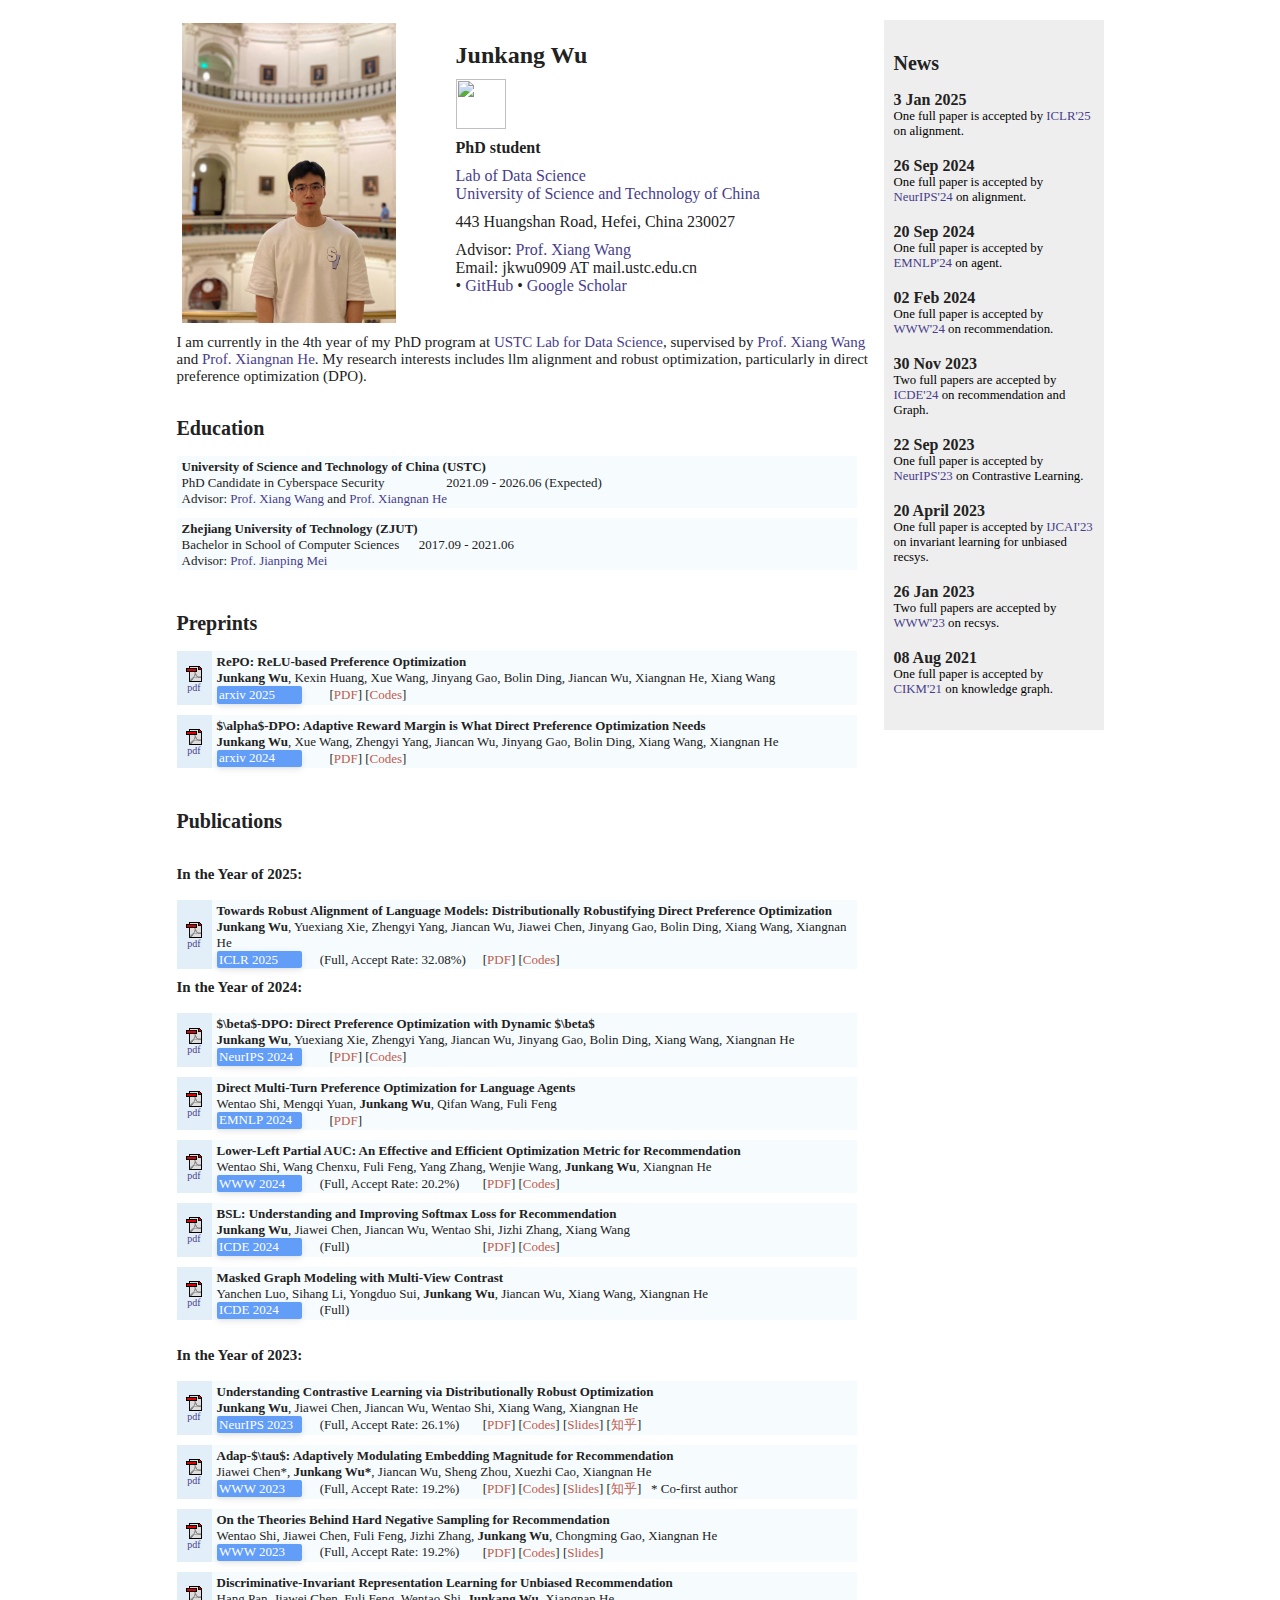
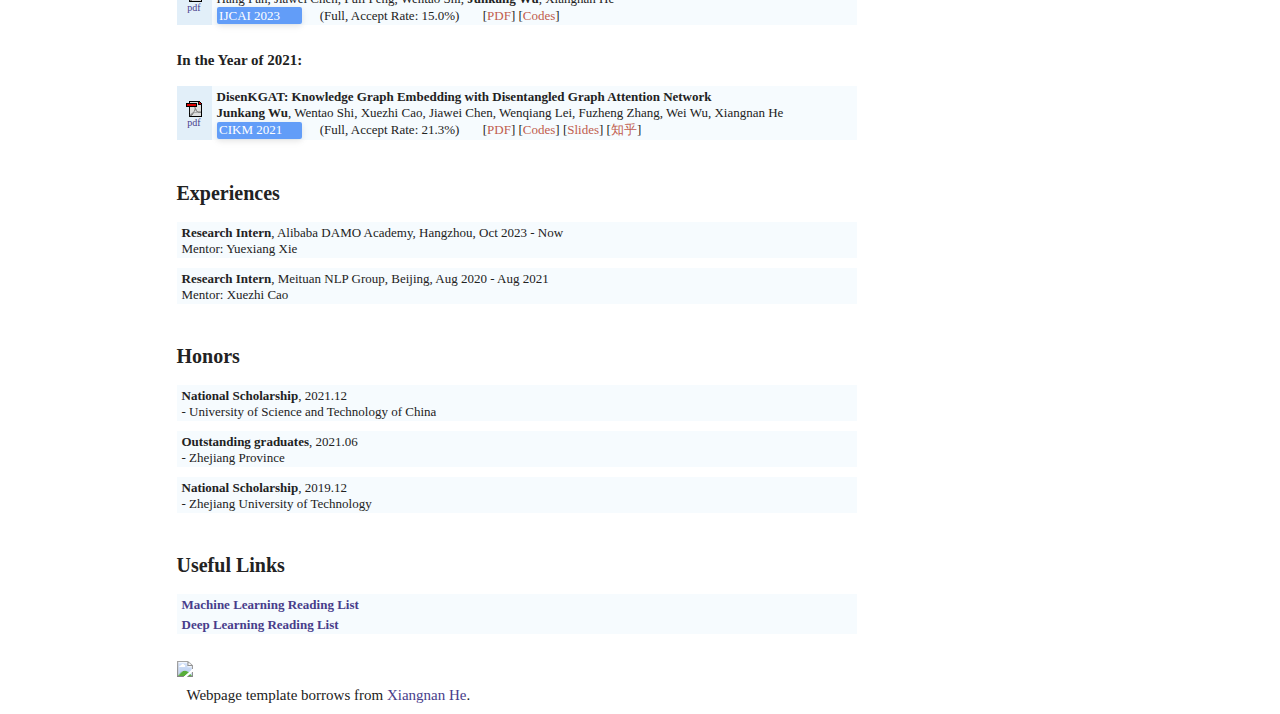
==== commit 7ad51fce: "add repo" ====
--- a/index.html
+++ b/index.html
@@ -127,6 +127,18 @@
           <h2>Preprints</h2> </br>
 
 
+          <table><tbody><tr>
+            <td class="left"><a href="https://arxiv.org/abs/2503.07426" target="_blank"><img src="./files/pdf.gif"><br>pdf</a></td>
+            <td><span class="title">RePO: ReLU-based Preference Optimization</span><br>
+            <b>Junkang Wu</b>, Kexin Huang, Xue Wang, Jinyang Gao, Bolin Ding, Jiancan Wu, Xiangnan He, Xiang Wang<br>
+            <span class="conference">arxiv 2025</span> &nbsp;&nbsp;
+            <!-- <span class="accept_rate">(Full)</span> -->
+            &nbsp;&nbsp;
+            [<a href="https://arxiv.org/abs/2503.07426" target="_blank" style="color: #c05b4d; text-decoration: none;">PDF</a>]
+            [<a href="https://github.com/junkangwu/RePO" target="_blank" style="color: #c05b4d; text-decoration: none;">Codes</a>]
+            <!-- [<a href="./slides/NeurIPS2023_slides.pdf" target="_blank" style="color: #c05b4d; text-decoration: none;">Slides</a>] -->
+            <!-- [<a href="https://zhuanlan.zhihu.com/p/670251964" target="_blank" style="color: #c05b4d; text-decoration: none;">知乎</a>] -->
+          </td></tr></tbody></table>
 
           <table><tbody><tr>
             <td class="left"><a href="https://arxiv.org/abs/2410.10148" target="_blank"><img src="./files/pdf.gif"><br>pdf</a></td>
